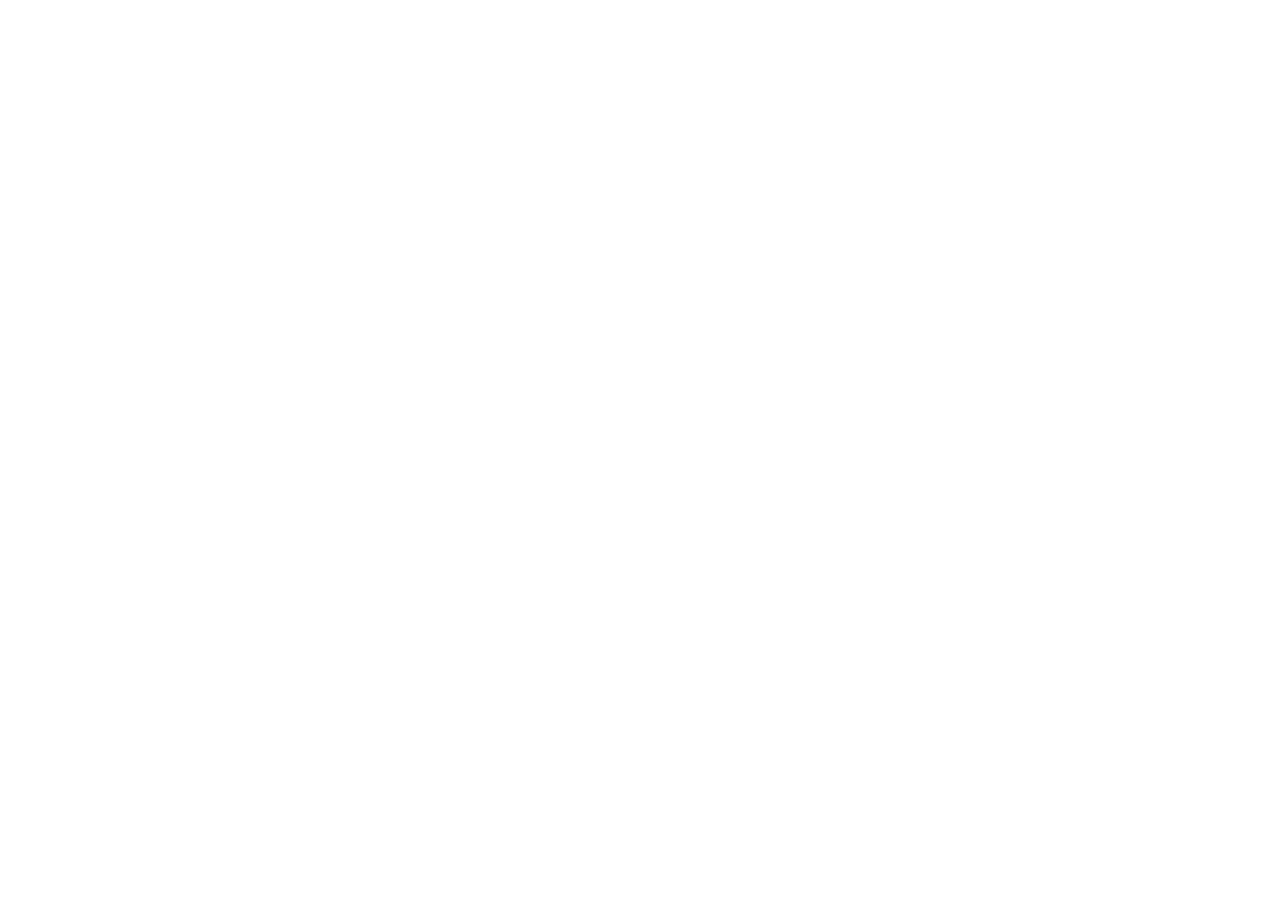
==== index.html @ 0bfe2a9e "1" ====
<!DOCTYPE html>
<html lang="en">
<head>
    <meta charset="UTF-8">
    <meta http-equiv="X-UA-Compatible" content="IE=edge">
    <meta name="viewport" content="width=device-width, initial-scale=1.0">
    <title>Document</title>
</head>
<body>
    
</body>
</html>
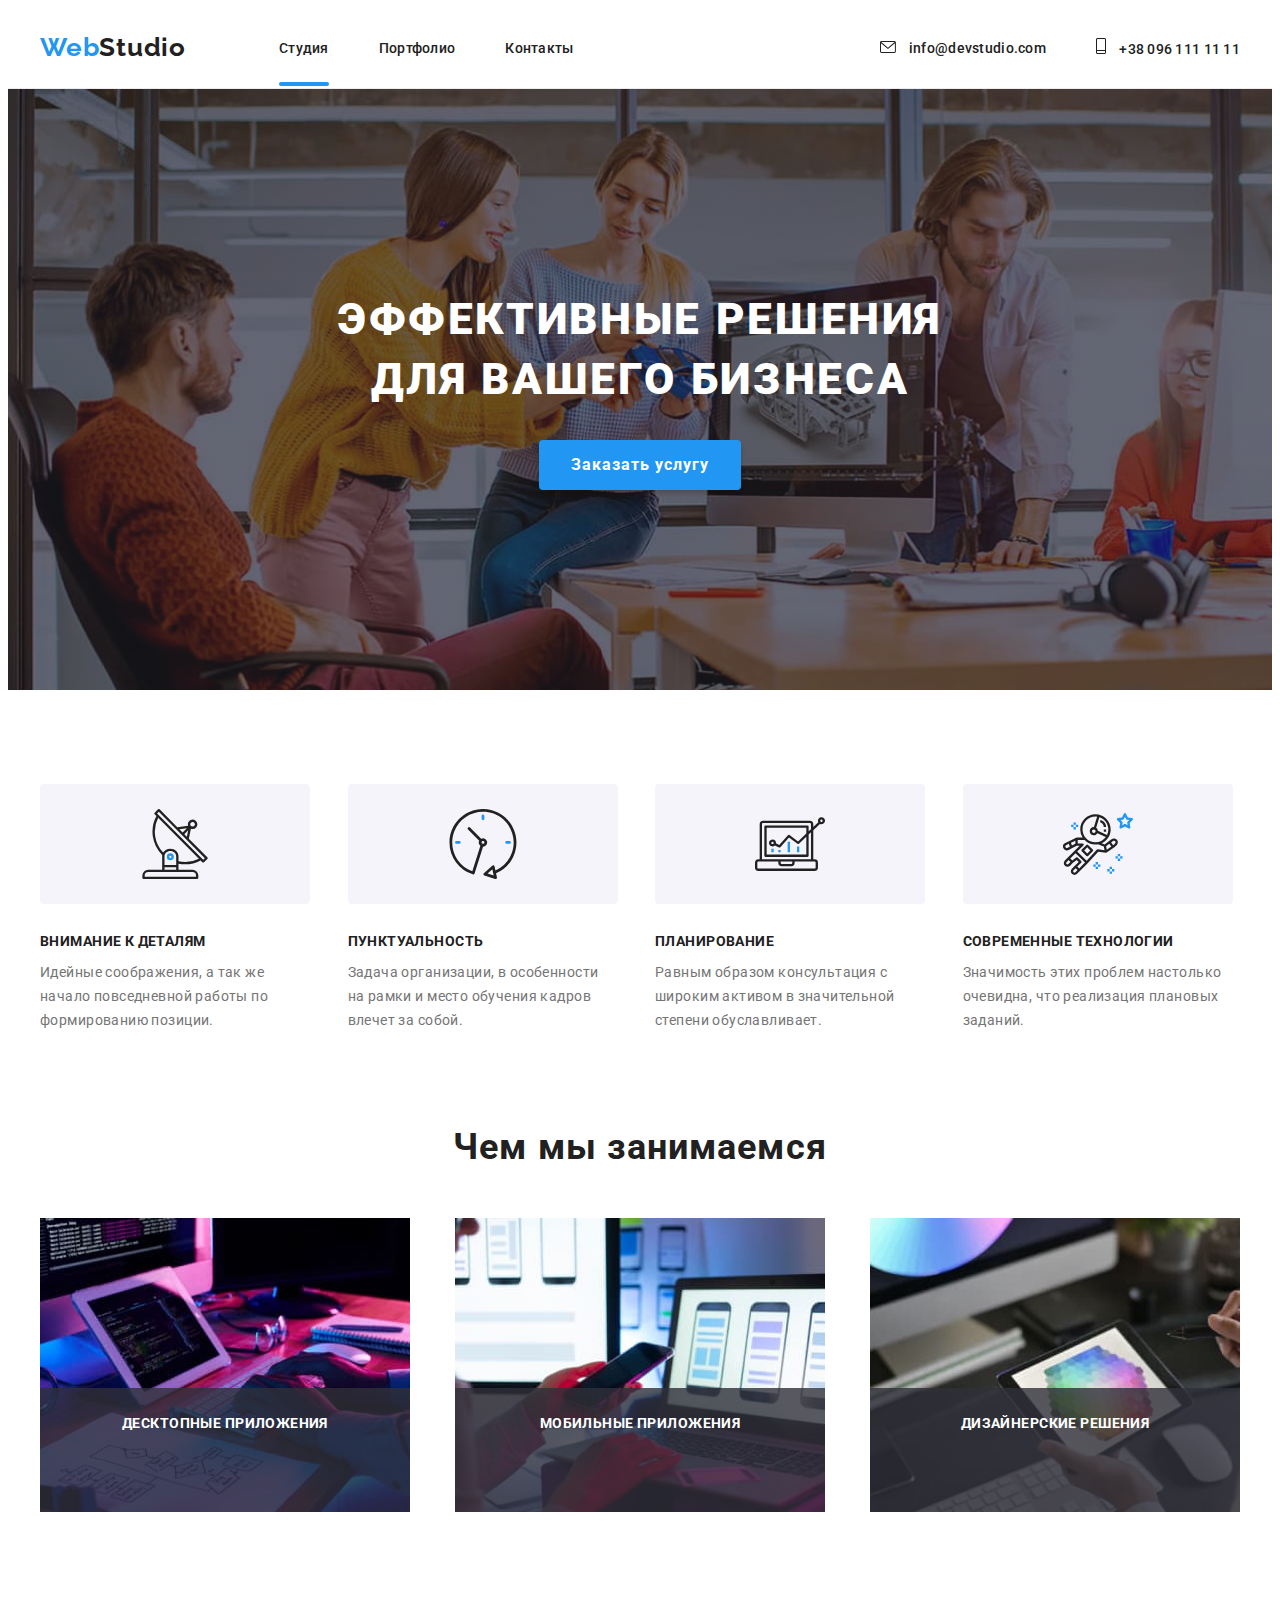
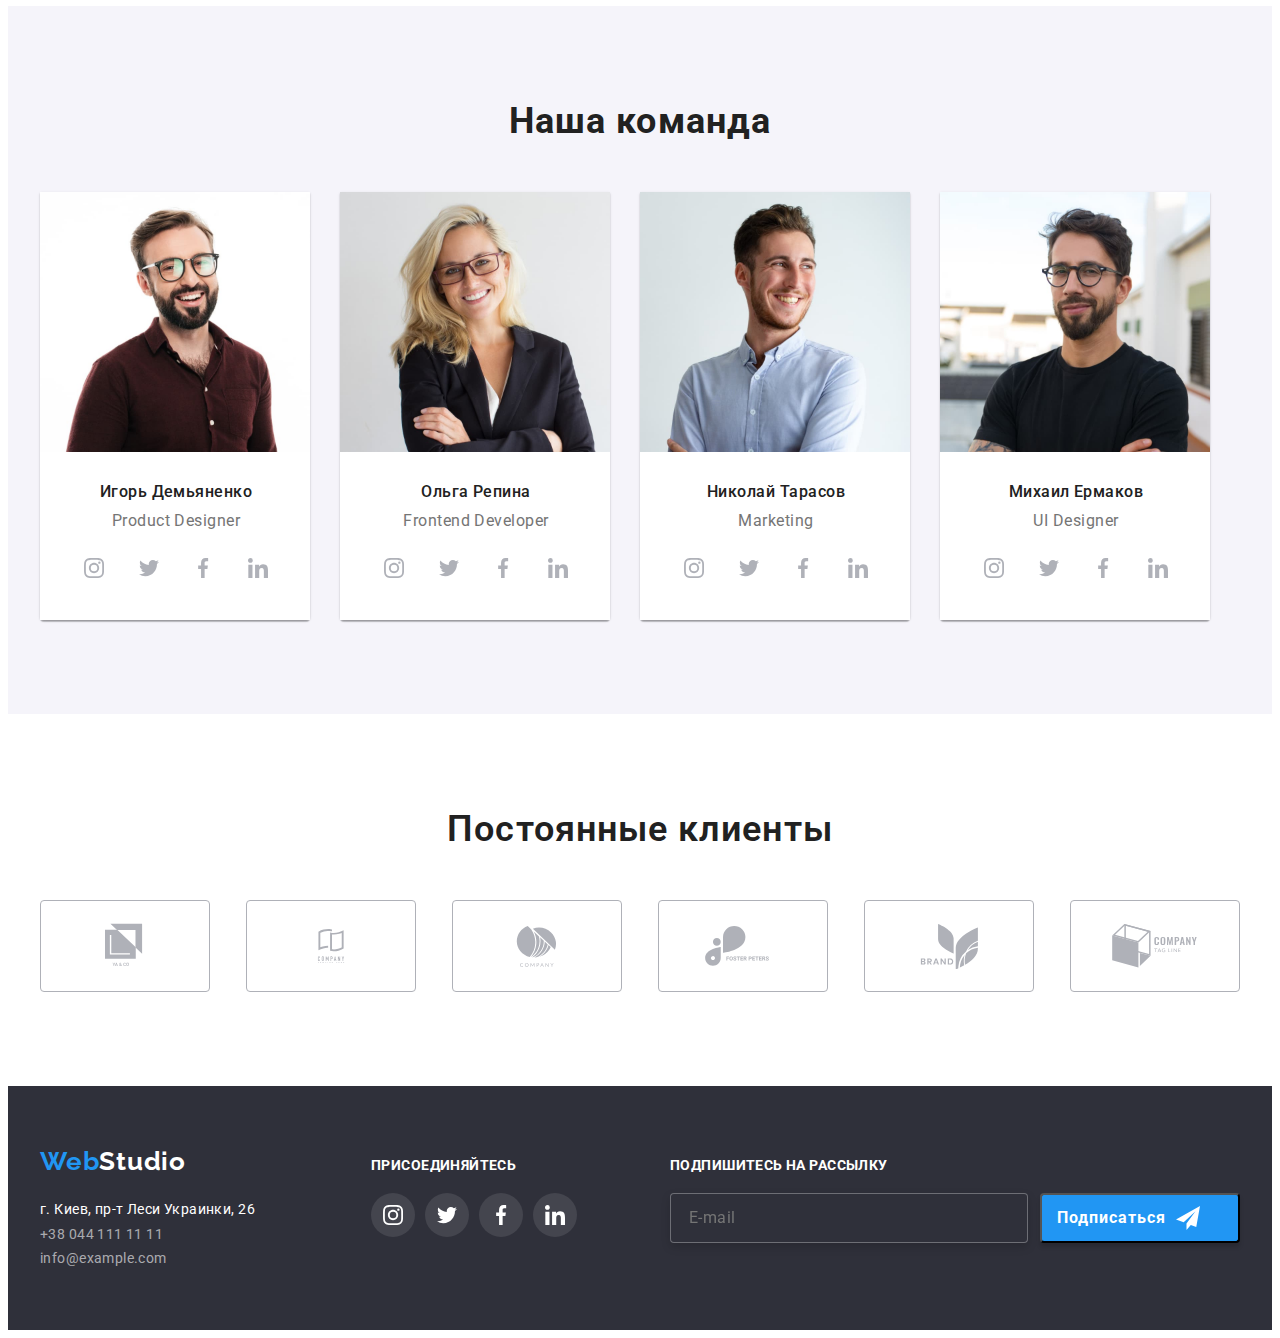
==== commit c17cc116: "2" ====
--- a/index.html
+++ b/index.html
@@ -1,12 +1,504 @@
 <!DOCTYPE html>
-<html lang="en">
+<html lang="ru">
+
 <head>
     <meta charset="UTF-8">
     <meta http-equiv="X-UA-Compatible" content="IE=edge">
     <meta name="viewport" content="width=device-width, initial-scale=1.0">
-    <title>Document</title>
+    <title>WebStudio</title>
+    <link rel="preconnect" href="https://fonts.googleapis.com">
+    <link rel="preconnect" href="https://fonts.gstatic.com" crossorigin>
+    <link href="https://fonts.googleapis.com/css2?family=Raleway:wght@700&family=Roboto:wght@400;500;700;900&display=swap"
+        rel="stylesheet">
+    <link rel="stylesheet" href="https://cdnjs.cloudflare.com/ajax/libs/modern-normalize/1.1.0/modern-normalize.min.css"
+        integrity="sha512-wpPYUAdjBVSE4KJnH1VR1HeZfpl1ub8YT/NKx4PuQ5NmX2tKuGu6U/JRp5y+Y8XG2tV+wKQpNHVUX03MfMFn9Q=="
+        crossorigin="anonymous" referrerpolicy="no-referrer" />
+        <link rel="stylesheet" href="./css/main.min.css">
+    <link rel="stylesheet" href="./css/styles.css">
 </head>
+    
 <body>
+    <!--HEADER-->
+    <header class="header">
+        <div class="container header-container">
+            <nav class="navigation">
+                <a class="logo link" href="./">
+                    <span class="web">Web</span><span class="studio">Studio</span>
+                </a>
+                <ul  class="menu__list list">
+                    <li class="menu__item">
+                        <a class="menu__link link current" href="./index.html">Студия</a>
+                    </li>
+                    <li class="menu__item">
+                        <a class="menu__link link" href="./portfolio.html">Портфолио</a>
+                    </li>
+                    <li class="menu__item">
+                        <a class="menu__link link" href="">Контакты</a>
+                    </li>
+                </ul>
+            </nav>
+                <ul class="menu__list list">
+                    <li class="menu__item">
+                        <a class="mail__link link current" href="mailto:info@devstudio.com">
+                            <svg class="header-social-list-icon">
+                                <use href="./image/for-sprite/sprite.svg#icon-envelope"></use>
+                            </svg>
+                            info@devstudio.com
+                        </a>
+                    </li>
+                    <li class="menu__item">
+                        <a class="tel__link link" href="tel:+380961111111">
+                            <svg class="header-social-list-icon icon-cell">
+                                <use href="./image/for-sprite/sprite.svg#icon-cell"></use>
+                            </svg>
+                            +38 096 111 11 11
+                        </a>
+                    </li>
+                </ul>
+        </div>
+    </header>
+    <main>
+         <!--HERO-->
+            <section class="hero container-section">
+                <h1 class="hero__title">Эффективные решения для вашего бизнеса</h1>
+                <button class="modal__btn" type="button" data-modal-open>Заказать услугу</button>
+            </section>
+
+        <!--FEATURES-->
+        <section class="features">
+            <div class="container">
+                <h2 hidden>Особенности</h2>
+                <ul class="features__list list">
+                    <li class="features__list-item">
+                <div class="vector__list list">
+                    <svg width="70" height="70" class="vector__list-item">
+                        <use href="./image/for-sprite/sprite.svg#icon-antenna"></use>
+                    </svg>
+                </div>
+            
+                        <h3 class="features__title">Внимание к деталям</h3>
+                        <p class="description">Идейные соображения, а так же
+                           начало повседневной работы
+                           по формированию позиции.</p>
+                    </li>
+                    <li class="features__list-item">
+                <div class="vector__list list">
+                    <svg width="70" height="70" class="vector-list-item">
+                        <use href="./image/for-sprite/sprite.svg#icon-clock"></use>
+                    </svg>
+                </div>
+                        <h3 class="features__title">Пунктуальность</h3>
+                        <p class="description">Задача организации, в особенности
+                           на рамки и место обучения кадров
+                           влечет за собой.</p>
+                    </li>
+                    <li class="features__list-item">
+                <div class="vector__list list">
+                    <svg width="70" height="70" class="vector__list-item">
+                        <use href="./image/for-sprite/sprite.svg#icon-diagram"></use>
+                    </svg>
+                </div>
+                        <h3 class="features__title">Планирование</h3>
+                        <p class="description">Равным образом консультация с
+                           широким активом в значительной
+                           степени обуславливает.</p>
+                    </li>
+                    <li class="features__list-item">
+                <div class="vector__list list">
+                    <svg width="70" height="70" class="vector__list-item">
+                        <use href="./image/for-sprite/sprite.svg#icon-astronaut"></use>
+                    </svg>
+                </div>
+                        <h3 class="features__title">Современные технологии</h3>
+                        <p class="description">Значимость этих проблем настолько
+                           очевидна, что реализация плановых
+                           заданий.</p>
+                    </li>
+                </ul>
+            </div>
+        </section>
+        
+        
+        <!--BOX-->
+        <section class="box">
+            <div class="container">
+                <h2 class="box-about-title">Чем мы занимаемся</h2>
+                <ul class="box__list list">
+                    <li class="box__list-item">
+                        <img src="./image/box-img_1.jpg" alt="печатает на клавиатуре" width="370" height="294">
+                        <h3 class="box-about-item">
+                            Десктопные приложения
+                        </h3>
+                    </li>
+                    <li class="box__list-item">
+                        <img src="./image/box-img_2.jpg" alt="управляет на мониторе при помощи пульта" width="370" height="294">
+                        <h3 class="box-about-item">
+                            Мобильные приложения
+                        </h3>
+                    </li>
+                    <li class="box__list-item">
+                        <img src="./image/box-img_3.jpg" alt="создает шедевры на планшете" width="370" height="294">
+                        <h3 class="box-about-item">
+                            Дизайнерские решения
+                        </h3>
+                    </li>
+                </ul>
+            </div>
+        </section>
+
+        <!--ABOUT-->
+        <section class="about">
+            <div class="container section">
+                <h2 class="box-about-title about-title">Наша команда</h2>
+                <ul class="about__list list">
+                    <li class="about__list-item">
+                        <img src="./image/foto_1.jpg" alt="фото И.Демьяненко" width="270" height="260">
+                    <div class="about-description-item-staff">
+                        <h3 class="about-description">
+                            Игорь Демьяненко
+                        </h3>
+                        <p class="about-description-item">
+                            Product Designer
+                        </p>
+                        <ul class="social__list list">
+                        <li class="social__list-item">
+                            <a href="" class="social-list-link">
+                                <svg class="social-list-icon">
+                                    <use href="./image/for-sprite/sprite.svg#icon-instagram"></use>
+                                </svg>
+                            </a>
+                        </li>
+                        <li class="social__list-item">
+                            <a href="" class="social-list-link">
+                                <svg class="social-list-icon">
+                                    <use href="./image/for-sprite/sprite.svg#icon-twitter"></use>
+                                </svg>
+                            </a>
+                        </li>
+                        <li class="social__list-item">
+                            <a href="" class="social-list-link">
+                                <svg class="social-list-icon">
+                                    <use href="./image/for-sprite/sprite.svg#icon-facebook"></use>
+                                </svg>
+                            </a>
+                        </li>
+                        <li class="social__list-item">
+                            <a href="" class="social-list-link">
+                                <svg class="social-list-icon">
+                                    <use href="./image/for-sprite/sprite.svg#icon-linkedin"></use>
+                                </svg>
+                            </a>
+                        </li>
+                        </ul>
+                    </div>
+                    </li>
+                    <li class="about__list-item">
+                        <img src="./image/foto_2.jpg" alt="фото О.Репиной" width="270" height="260">
+                    <div class="about-description-item-staff">   
+                        <h3 class="about-description">
+                            Ольга Репина
+                        </h3>
+                        <p class="about-description-item">
+                            Frontend Developer
+                        </p>
+                        <ul class="social__list list">
+                            <li class="social__list-item">
+                                <a href="" class="social-list-link">
+                                    <svg class="social-list-icon">
+                                        <use href="./image/for-sprite/sprite.svg#icon-instagram"></use>
+                                    </svg>
+                                </a>
+                            </li>
+                            <li class="social__list-item">
+                                <a href="" class="social-list-link">
+                                    <svg class="social-list-icon">
+                                        <use href="./image/for-sprite/sprite.svg#icon-twitter"></use>
+                                    </svg>
+                                </a>
+                            </li>
+                            <li class="social__list-item">
+                                <a href="" class="social-list-link">
+                                    <svg class="social-list-icon">
+                                        <use href="./image/for-sprite/sprite.svg#icon-facebook"></use>
+                                    </svg>
+                                </a>
+                            </li>
+                            <li class="social__list-item">
+                                <a href="" class="social-list-link">
+                                    <svg class="social-list-icon">
+                                        <use href="./image/for-sprite/sprite.svg#icon-linkedin"></use>
+                                    </svg>
+                                </a>
+                            </li>
+                        </ul>
+                    </div>
+                    </li>
+                    <li class="about__list-item">
+                            <img src="./image/foto_3.jpg" alt="фото Н.Тарасова" width="270" height="260">
+                    <div class="about-description-item-staff">
+                        <h3 class="about-description">
+                            Николай Тарасов
+                        </h3>
+                        <p class="about-description-item">
+                         Marketing
+                        </p>
+                        <ul class="social__list list">
+                            <li class="social__list-item">
+                                <a href="" class="social-list-link">
+                                    <svg class="social-list-icon">
+                                        <use href="./image/for-sprite/sprite.svg#icon-instagram"></use>
+                                    </svg>
+                                </a>
+                            </li>
+                            <li class="social__list-item">
+                                <a href="" class="social-list-link">
+                                    <svg class="social-list-icon">
+                                        <use href="./image/for-sprite/sprite.svg#icon-twitter"></use>
+                                    </svg>
+                                </a>
+                            </li>
+                            <li class="social__list-item">
+                                <a href="" class="social-list-link">
+                                    <svg class="social-list-icon">
+                                        <use href="./image/for-sprite/sprite.svg#icon-facebook"></use>
+                                    </svg>
+                                </a>
+                            </li>
+                            <li class="social__list-item">
+                                <a href="" class="social-list-link">
+                                    <svg class="social-list-icon">
+                                        <use href="./image/for-sprite/sprite.svg#icon-linkedin"></use>
+                                    </svg>
+                                </a>
+                            </li>
+                        </ul>
+                    </div>
+                    </li>
+                    <li class="about__list-item">
+                        <img src="./image/foto_4.jpg" alt="фото М.Ермакова" width="270" height="260">
+                    <div class="about-description-item-staff">
+                        <h3 class="about-description">
+                            Михаил Ермаков
+                        </h3>
+                        <p class="about-description-item">
+                            UI Designer
+                        </p>
+                        <ul class="social__list list">
+                            <li class="social__list-item">
+                                <a href="" class="social-list-link">
+                                    <svg class="social-list-icon">
+                                        <use href="./image/for-sprite/sprite.svg#icon-instagram"></use>
+                                    </svg>
+                                </a>
+                            </li>
+                            <li class="social__list-item">
+                                <a href="" class="social-list-link">
+                                    <svg class="social-list-icon">
+                                        <use href="./image/for-sprite/sprite.svg#icon-twitter"></use>
+                                    </svg>
+                                </a>
+                            </li>
+                            <li class="social__list-item">
+                                <a href="" class="social-list-link">
+                                    <svg class="social-list-icon">
+                                        <use href="./image/for-sprite/sprite.svg#icon-facebook"></use>
+                                    </svg>
+                                </a>
+                            </li>
+                            <li class="social__list-item">
+                                <a href="" class="social-list-link">
+                                    <svg class="social-list-icon">
+                                        <use href="./image/for-sprite/sprite.svg#icon-linkedin"></use>
+                                    </svg>
+                                </a>
+                            </li>
+                        </ul>
+                    </div>
+                    </li>
+                </ul>
+            </div>
+        </section>
+    </main>
+
+        <!--REGULAR CUSTOMERS-->
+
+        <section class="section">
+            <div class="container">
+                <h2 class="customers-title">
+                    Постоянные клиенты
+                </h2>
+                <ul class="customers list">
+                    <li class="customers__item">
+                        <a href="" class="customers-item-icon">
+                            <svg class="customers-list-icon logo-one">
+                                <use href="./image/for-sprite/sprite.svg#icon-logo-one"></use>
+                            </svg>
+                        </a>
+                    </li>
+                    <li class="customers__item">
+                        <a href="" class="customers-item-icon">
+                            <svg class="customers-list-icon logo-two">
+                                <use href="./image/for-sprite/sprite.svg#icon-logo-two"></use>
+                            </svg>
+                        </a>
+                    </li>
+                    <li class="customers__item">
+                        <a href="" class="customers-item-icon" >
+                            <svg class="customers-list-icon logo-three">
+                                <use href="./image/for-sprite/sprite.svg#icon-logo-three"></use>
+                            </svg>
+                        </a>
+                    </li>
+                    <li class="customers__item">
+                        <a href="" class="customers-item-icon">
+                            <svg class="customers-list-icon logo-four">
+                                <use href="./image/for-sprite/sprite.svg#icon-logo-four"></use>
+                            </svg>
+                        </a>
+                    </li>
+                    <li class="customers__item">
+                        <a href="" class="customers-item-icon">
+                            <svg class="customers-list-icon logo-five">
+                                <use href="./image/for-sprite/sprite.svg#icon-logo-five"></use>
+                            </svg>
+                        </a>
+                    </li>
+                    <li class="customers__item">
+                        <a href="" class="customers-item-icon">
+                            <svg class="customers-list-icon logo-six">
+                                <use href="./image/for-sprite/sprite.svg#icon-logo-six"></use>
+                            </svg>
+                        </a>
+                    </li>
+                </ul>
+            </div>
+        </section>
+
+        <!--CONTACT INFORMATION-->
+
+    <footer class="footer container-contact">
+    <div class="contact container">
     
-</body>
-</html>+        <div class="footer__adress">
+            <a class="logo-footer link" href="./">
+                <span class="web">Web</span><span class="studio-logo">Studio</span>
+            </a>
+            <ul class="footer__list list">
+                <li class="footer__contact">
+                    <a class="contact-adress-link link" href="https://goo.gl/maps/T49ANadvn7GRpvFc9" target="_blank" rel="noopener noreferrer">г. Киев, пр-т Леси Украинки, 26</a>
+                </li>
+                <li class="footer__contact">
+                    <a class="contact-link link" href="tel:+380441111111">+38 044 111 11 11</a>
+                </li>                
+                <li class="footer__contact">
+                    <a class="contact-link link" href="mailto:info@example.com">info@example.com</a>
+                </li>
+            </ul>
+        </div>
+        <div class="footer-list-adress">
+            <p class="footer-social-contact-link">
+                Присоединяйтесь
+            </p>
+                
+            <ul class="footer-social-list list">
+                <li class="footer-social-list-item">
+                    <a href="" class="footer-social-list-link">
+                        <svg class="social-list-icon">
+                            <use href="./image/for-sprite/sprite.svg#icon-instagram"></use>
+                        </svg>
+                    </a>
+                </li>
+                <li class="footer-social-list-item">
+                    <a href="" class="footer-social-list-link">
+                        <svg class="social-list-icon">
+                            <use href="./image/for-sprite/sprite.svg#icon-twitter"></use>
+                        </svg>
+                    </a>
+                </li>
+                <li class="footer-social-list-item">
+                    <a href="" class="footer-social-list-link">
+                        <svg class="social-list-icon">
+                            <use href="./image/for-sprite/sprite.svg#icon-facebook"></use>
+                        </svg>
+                    </a>
+                </li>
+                <li class="footer-social-list-item">
+                    <a href="" class="footer-social-list-link">
+                        <svg class="social-list-icon">
+                            <use href="./image/for-sprite/sprite.svg#icon-linkedin"></use>
+                        </svg>
+                    </a>
+                </li>
+            </ul>
+        </div>
+        <div class="footer-social-form">
+            <p class="footer-social-form-head">
+                Подпишитесь на рассылку
+            </p>
+        <form action="#" class="footer-form-input-wrapper">
+                <input type="email" class="footer-form-email" name="user-email" placeholder="E-mail" required>
+                <button type="submit" class="footer-form-btn">Подписаться
+                    <svg class="footer-form-icon"><use href=./image/for-sprite/sprite.svg#icon-icon-send></use>
+                    </svg>
+                </button>
+        </form>
+        </div>
+    </div>
+    </footer>
+
+    <div class="backdrop is-hidden" data-modal>         
+        <div class="modal"> 
+            <button tupe="button" class="close__btn" data-modal-close>
+                <svg class="modal-button-icon">
+                    <use href="./image/for-sprite/sprite.svg#icon-cross"></use>
+                </svg> 
+            </button> 
+                <form action="#" class="modal-form">
+                    <p class="modal-form-head">Оставьте свои данные, мы вам перезвоним</p>
+                    <label class="modal-form-field">
+                        Имя
+                    <span class="modal-form-input-wrapper">
+                        <input type="text" class="modal-form-input" name="user-name" minlength="2" 
+                            pattern="[a-zA-Zа-яёА-ЯЁ]+" title="Имя должно содержать символы кирилицы или латиницы" required>
+                            <svg class="modal-form-icon">
+                                <use href=./image/for-sprite/sprite.svg#icon-person></use>
+                            </svg>
+                    </span>
+                    </label>
+                    <label class="modal-form-field">
+                        Телефон
+                    <span class="modal-form-input-wrapper">
+                        <input type="tel" class="modal-form-input" name="user-phone" 
+                            pattern="[0-9]{3}-[0-9]{3}-[0-9]{2}-[0-9]{2}" title="096-000-00-00" required>
+                            <svg class="modal-form-icon">
+                                <use href=./image/for-sprite/sprite.svg#icon-phone></use>
+                            </svg>
+                    </span>
+                        </label>
+                    <label class="modal-form-field">
+                        Почта
+                    <span class="modal-form-input-wrapper">
+                        <input type="email" class="modal-form-input" name="user-email" required>
+                            <svg class="modal-form-icon">
+                                <use href=./image/for-sprite/sprite.svg#icon-email></use>
+                            </svg>
+                    </span>
+                        </label>
+                    <label class="modal-form-field">
+                        Комментарий
+                        <textarea name="user-message" class="modal-form-message" placeholder="Введите текст"></textarea>
+                    </label>
+                    <input type="checkbox" class="visyally-hidden modal-form-checkbox" id="accept-policy">
+                    <label for="accept-policy" class="modal-form-checkbox-label">Соглашаюсь с рассылкой и принимаю&nbsp;<a href="#" class="modal-form-label-link">Условия договора</a></label>
+                    <button type="submit" class="modal-form-btn">Отправить</button>
+                </form>
+        </div>
+    </div>
+
+    <script src="./js/modal.js"></script>
+</body>    
+</html>
+
+
+
+     
--- a/css/main.min.css
+++ b/css/main.min.css
@@ -0,0 +1,2 @@
+:root{--main-font: 'Roboto', sans-serif;--secondary-font: 'Raleway', sans-serif ;--accent-color: #2196F3;--meny-color: #212121;--tel-link-color: #757575;--title-text-color: #FFFFFF;--background-color: #2F303A;--contact-color: rgba(255, 255, 255, 0.6);--background-button: #188CE8;--background-about: #F5F4FA;--background-section: #E5E5E5}h1,h2,h3,h4,h5,h6,p{margin-top:0;margin-bottom:0}ul,ol{margin-top:0;margin-bottom:0;padding-left:0;list-style:none}img{display:block}.list{list-style:none;padding-left:0;margin:0}.link{text-decoration:none;color:inherit}.body{font-family:var(--main-font)}.section{padding-top:94px;padding-bottom:94px}.container{width:1200px;margin:0 auto;padding-left:15px;padding-right:15px}.modal__btn{font-family:var(--main-font);border:none;padding:10px 32px;font-weight:700;font-size:16px;line-height:1.88;cursor:pointer;background:var(--accent-color);text-align:center;letter-spacing:0.06em;color:var(--title-text-color);box-shadow:0px 4px 4px rgba(0,0,0,0.15);border-radius:4px;transition:color 250ms linear}.modal__btn:hover,.modal__btn:focus{background:var(--background-button)}.button{width:200px;height:50px;margin-top:430px;margin-bottom:200px;margin-left:700px;margin-right:700px}.social__list{display:flex;justify-content:space-between}.social-list-icon{width:20px;height:20px}.social-list-link{display:flex;align-items:center;justify-content:center;width:44px;height:44px;border-radius:50%;background-color:var(--title-text-color);fill:#AFB1B8;transition:background-color 500ms, fill 500ms linear}.social-list-link:hover,.social-list-link:focus{fill:var(--title-text-color);background-color:var(--accent-color)}.backdrop{position:fixed;top:0;left:0;width:100vw;height:100vh;background-color:rgba(0,0,0,0.2);transition:opacity 500ms linear, visibility 500ms linear}.is-hidden{opacity:0;visibility:hidden;pointer-events:none}.modal{position:absolute;left:50%;top:50%;width:528px;height:581px;background:var(--title-text-color);transform:translate(-50%, -50%);padding:40px}.close__btn{position:absolute;top:8px;right:8px;width:30px;height:30px;border-radius:50%;border:1px solid rgba(0,0,0,0.1);background-color:transparent;cursor:pointer;padding:0}.modal-button-icon{align-items:center;fill:#000000;width:11px;height:11px}.modal-button-icon:hover{fill:var(--accent-color)}.modal-form{display:flex;flex-direction:column}.modal-form-head{font-family:Roboto;font-size:20px;line-height:23px;font-weight:700;text-align:center;letter-spacing:0.03em;color:#212121;margin-bottom:12px}.modal-form-field{font-family:var(--main-font);font-weight:400;font-size:12px;line-height:14px;margin-bottom:10px;letter-spacing:0.01em;color:#757575}.modal-form-input-wrapper{position:relative;display:block;margin-top:4px}.modal-form-input{width:100%;height:40px;border:1px solid rgba(33,33,33,0.2);border-radius:4px;padding-left:42px;transition:border-color 250ms linear}.modal-form-input:focus{outline:none;border-color:var(--accent-color)}.modal-form-icon{position:absolute;top:50%;left:15px;transform:translateY(-50%);display:block;width:18px;height:18px;fill:#212121;transition:fill 250ms linear}.modal-form-input:focus+.modal-form-icon{fill:var(--accent-color)}.modal-form-message{font-family:var(--main-font);width:100%;height:120px;margin-top:4px;padding:12px 16px;border:1px solid rgba(33,33,33,0.2);border-radius:4px;resize:none;transition:fill 250ms linear}.modal-form-message::placeholder{text-transform:uppercase;color:rgba(117,117,117,0.5)}.modal-form-message:focus{outline:none;border-color:var(--accent-color)}.modal-form-checkbox:checked+.modal-form-checkbox-label::before{background-image:url("../image/icon-check.svg");background-color:#188CE8;background-position:center;background-origin:padding-box;background-repeat:no-repeat}.visyally-hidden{position:absolute;width:1px;height:1px;margin:-1px;padding:0;overflow:hidden;border:0;clip:rect(0 0 0 0)}.modal-form-checkbox-label{display:flex;align-items:center;font-size:14px;margin-bottom:20px}.modal-form-checkbox:focus+.modal-form-checkbox-label::before{border-color:var(--accent-color)}.modal-form-checkbox-label::before{display:block;content:"";width:16px;height:15px;border:1px solid #212121;cursor:pointer;margin-right:10px}.modal-form-btn{align-self:center;width:200px;height:50px;background:#2196F3;box-shadow:0px 4px 4px rgba(0,0,0,0.15);border-radius:4px;cursor:pointer;font-family:var(--main-font);font-weight:700;font-size:16px;line-height:30px;letter-spacing:0.06em;color:var(--title-text-color)}.modal-form-btn:focus,.modal-form-btn:hover{background:var(--accent-color);transition:fill 250ms linear}.header-container{display:flex;align-items:center}.navigation{display:flex;align-items:center}.menu__list{display:flex;margin-left:auto;margin-top:0px;margin-bottom:0px;padding-left:0px;flex-shrink:0;align-items:center}.menu__link.current::before{display:block;content:"";width:100%;height:4px;background-color:#2196F3;border-radius:2px;position:absolute;bottom:2px}.header-social-list-icon{margin-right:10px;width:16px;height:12px;background-position:center;fill:currentColor}.icon-cell{width:10px;height:16px}.logo{margin-right:93px;padding-top:24px;padding-bottom:25px;font-family:var(--secondary-font);font-weight:700;font-size:26px;line-height:1.20;letter-spacing:0.03em;color:var(--accent-color)}.menu__item:not(:last-child){margin-right:50px}.studio{color:var(--meny-color)}.menu__link,.mail__link,.tel__link{font-family:var(--main-font);font-weight:500;font-size:14px;line-height:1.15;letter-spacing:0.02em;color:var(--meny-color);padding-top:32px;padding-bottom:32px;transition:color 250ms linear;position:relative}.menu__link:hover,.menu__link:focus{color:var(--accent-color)}.mail__link:hover,.mail__link:focus{color:var(--accent-color);font-size:14px;line-height:16px}.tel__link:hover,.tel__link:focus{color:var(--accent-color)}.hero{background-color:var(--background-color);background-image:linear-gradient(rgba(47,48,58,0.4), rgba(47,48,58,0.4)),url(../image/hero-img.jpg);background-size:cover;padding-top:200px;padding-bottom:200px;text-align:center}.container-section{max-width:1600px;margin:auto}.hero__title{font-family:var(--main-font);width:696px;font-weight:900;font-size:44px;line-height:1.37;text-align:center;letter-spacing:0.06em;text-transform:uppercase;color:var(--title-text-color);margin:0 auto;margin-bottom:30px}.features{padding-top:94px;padding-bottom:94px}.vector__list{display:flex;justify-content:space-between;align-items:center;justify-content:center;width:270px;height:120px;border-radius:4px;background-color:var(--background-about);margin-bottom:30px}.features__list{display:flex;margin-top:-30px;margin-left:-30px}.features__list-item{width:270px;flex-basis:calc((100% - 4 * 30px) / 4);margin-top:30px;margin-left:30px}.features__title{font-family:var(--main-font);font-size:14px;line-height:1.15;letter-spacing:0.03em;color:var(--meny-color);line-height:1.14;letter-spacing:0.03em;text-transform:uppercase;margin-bottom:10px}.description{width:270px}.description,.contact-adress-link,.contact-link{font-family:var(--main-font);font-weight:400;font-size:14px;line-height:1.72;letter-spacing:0.03em;color:var(--tel-link-color)}.box{background:var(--title-text-color);padding-bottom:94px}.box-about-title{font-family:var(--main-font);font-weight:700;font-size:36px;line-height:1.17;text-align:center;letter-spacing:0.03em;color:var(--meny-color);margin-bottom:50px}.box__list{display:flex;justify-content:space-between}.box__list-item{position:relative;width:370px}.box-about-item{position:absolute;bottom:0;left:0;width:100%;height:70px;padding-top:27px;padding-bottom:27px;font-family:var(--main-font);font-style:normal;font-weight:700;font-size:14px;line-height:16px;text-align:center;letter-spacing:0.03em;text-transform:uppercase;color:var(--title-text-color);background-color:rgba(47,48,58,0.8)}.about{background:var(--background-about)}.box-about-title{text-align:center}.about__list{display:flex;margin-top:-30px;margin-left:-30px}.about__list-item{margin-top:30px;margin-left:30px;width:270px;box-shadow:0px 1px 3px rgba(0,0,0,0.12),0px 1px 1px rgba(0,0,0,0.14),0px 2px 1px rgba(0,0,0,0.2);border-radius:0px 0px 4px 4px}.about-description{margin-bottom:10px}.about-description,.about-description-item{font-family:var(--main-font);text-align:center;font-weight:500;font-size:16px;line-height:1.19;letter-spacing:0.03em;color:var(--meny-color)}.about-description-item{font-weight:400;color:var(--tel-link-color);margin-bottom:16px}.about-description-item-staff{background:var(--title-text-color);padding-top:30px;padding-bottom:30px;padding-left:32px;padding-right:30px}.footer{padding-top:60px;padding-bottom:60px}.contact{display:flex;align-items:baseline}.footer__adress{flex-grow:1}.container-contact{background:var(--background-color);padding-top:60px}.logo-footer{font-family:var(--secondary-font);font-weight:700;font-size:26px;line-height:1.20;letter-spacing:0.03em;color:var(--accent-color)}.studio-logo{color:var(--title-text-color)}.footer__list{margin-top:20px}.contact-adress-link{font-family:var(--main-font);color:var(--title-text-color)}.contact-link{font-family:var(--main-font);color:var(--contact-color)}.footer-contact{margin-top:9px}.footer-list-adress{display:block;box-sizing:inherit;margin-left:70px}.footer-social-list{display:inline-flex}.footer-social-list-item:not(:last-child){margin-right:10px}.footer-social-contact-link{font-family:var(--main-font);margin-bottom:20px;font-weight:700;font-size:14px;line-height:16px;letter-spacing:0.03em;text-transform:uppercase;color:var(--title-text-color)}.footer-social-list-link{display:flex;align-items:center;justify-content:center;width:44px;height:44px;border-radius:50%;background-color:rgba(255,255,255,0.1);fill:var(--title-text-color);transition:background-color 500ms, fill 500ms linear}.footer-social-list-link:hover,.footer-social-list-link:focus{fill:var(--title-text-color);background-color:var(--accent-color)}.footer-social-form{margin-left:93px}.footer-social-form{font-family:var(--main-font);font-weight:700;font-size:14px;line-height:16px;letter-spacing:0.03em;text-transform:uppercase;color:var(--title-text-color)}.footer-social-form-head{margin-bottom:20px}.footer-form-input-wrapper{display:flex;align-items:center}.footer-form-email{display:inline-block;width:358px;height:50px;border:1px solid rgba(255,255,255,0.3);box-sizing:border-box;filter:drop-shadow(0px 4px 4px rgba(0,0,0,0.15));border-radius:4px;background:#2F303A;resize:none}.footer-form-email:focus,.footer-form-email:hover{fill:var(--accent-color)}.footer-form-email::placeholder{width:47px;height:20px;padding-left:16px;padding-top:15px;padding-bottom:15px;font-family:var(--main-font);font-weight:normal;font-size:16px;line-height:20px;display:flex;align-items:center;letter-spacing:0.03em;fill:rgba(255,255,255,0.6)}.footer-form-btn{align-items:center;display:flex;padding:6px 15px;width:200px;height:50px;background:#2196F3;box-shadow:0px 4px 4px rgba(0,0,0,0.15);border-radius:4px;cursor:pointer;font-family:var(--main-font);font-weight:700;font-size:16px;line-height:30px;letter-spacing:0.06em;color:var(--title-text-color);margin-left:12px}.footer-form-btn:focus,.footer-form-btn:hover{background:var(--accent-color);transition:fill 250ms linear}.footer-form-icon{width:24px;height:24px;fill:#FFFFFF;margin-left:10px}.customers-title{font-family:var(--main-font);font-weight:600;font-size:36px;line-height:42px;margin-bottom:50px;text-align:center;letter-spacing:0.03em;color:#212121}.customers{display:flex;justify-content:space-between}.customers__item{width:170px;height:92px}.logo-one{width:41px;height:46.7px}.logo-two{width:38.47px;height:34.05px}.logo-three{width:43.46px;height:41.18px}.logo-four{width:84.44px;height:40.62px}.logo-five{width:62.54px;height:45.43px}.logo-six{width:93.49px;height:43.93px}.customers-item-icon{display:flex;justify-content:center;align-items:center;box-sizing:border-box;border-radius:4px;fill:#AFB1B8;border:1px solid #AFB1B8;height:100%;transition:background-color 500ms, fill 500ms linear}.customers-item-icon:hover,.customers-item-icon:focus{border-color:var(--accent-color);fill:var(--accent-color)}
+/*# sourceMappingURL=main.min.css.map */--- a/css/styles.css
+++ b/css/styles.css
@@ -0,0 +1,353 @@
+
+
+
+
+
+
+
+
+
+
+/* ========= HEADER ========== */
+
+
+
+
+/* ========= END HEADER ========== */
+
+/* ========= HERO ========== */
+
+
+
+
+
+/* ========= END HERO ========== */
+
+/* ========= FEATURES ========== */
+
+
+
+/* ========= END FEATURES ========== */
+
+/* ========= BOX ========== */
+
+
+
+/* ========= END BOX ========== */
+
+/* ========= ABOUT ========== */
+
+
+
+/* ========= END ABOUT ========== */
+
+
+
+
+/* ========= REGULAR CUSTOMERS ========== */
+
+
+
+/* ========= END REGULAR CUSTOMERS ========== */
+
+
+/* ========= CONTACT INFORMATION ========== */
+
+
+
+
+
+
+
+
+
+
+/* ========= END CONTACT INFORMATION ========== */
+
+
+/* ========= PORTFOLIO-NAVIGATION ========== */
+
+
+/* ========= HEADER ========== */
+
+.header {
+border-bottom: 1px solid #ececec;
+}
+
+.logo {
+margin-right: 93px;
+font-family: var(--secondary-font);
+font-weight: 700;
+font-size: 26px;
+line-height: 1.20;
+letter-spacing: 0.03em;
+color: var(--accent-color);
+}
+
+.menu-item:not(:last-child) {
+margin-right: 50px;
+}
+
+.studio {
+    color: var(--meny-color);
+}
+
+.menu-link,
+.mail-link,
+.tel-link {
+font-weight: 500;
+font-size: 14px;
+line-height: 1.15;
+letter-spacing: 0.02em;
+}
+
+.menu-link {
+color: var(--meny-color);
+position: relative;
+}
+
+.mail-link,
+.tel-link {
+ color: var(--tel-link-color);   
+}
+
+.menu-link:hover,
+.menu-link:focus {
+color: var(--accent-color);
+}
+
+.menu-link.current {
+color: var(--accent-color);
+}
+
+.mail-link {
+color: var(--tel-link-color);
+margin-left: auto;
+margin-right: 30px;
+}
+
+.mail-link:hover,
+.mail-link:focus {
+color: var(--accent-color); 
+}
+
+.tel-link:hover,
+.tel-link:focus {
+color: var(--accent-color);
+}
+
+
+/* ========= END HEADER ========== */
+
+/* ========= FILTERS ========== */
+
+
+.filters {
+padding-top: 94px;
+padding-bottom: 94px;
+}
+
+
+.section-filters {
+display: flex;
+justify-content: center;
+margin-bottom: 50px;
+}
+
+.filters-list-item {
+background: var(--title-text-color);
+border: 1px solid #EEEEEE;
+box-sizing: border-box;
+}
+
+.filters-title {
+font-family: var(--main-font);
+height: 38px;
+padding-left: 22px;
+padding-top: 6px;
+padding-right: 22px;
+padding-bottom: 6px;
+font-weight: 500;
+font-size: 16px;
+line-height: 1.63;
+letter-spacing: 0.03em;
+cursor: pointer;
+color: var(--meny-color);
+border: none;
+border-radius: 4px;
+transition: background-color 500ms, fill 500ms linear;
+}
+
+
+
+.modal-btn-portfolio {
+padding-left: 22px;
+padding-top: 6px;
+padding-right: 22px;
+padding-bottom: 6px;
+font-weight: 500;
+font-size: 16px;
+line-height: 1.63;
+cursor: pointer;
+background: var(--accent-color);
+display: flex;
+align-items: center;
+text-align: center;
+letter-spacing: 0.03em;
+color: var(--title-text-color);
+}
+
+
+ .rectangle {
+position: absolute;
+background: var(--accent-color);
+color: var(--title-text-color);
+}
+
+.filters-title:hover,
+.filters-title:focus {
+    color: var(--title-text-color);
+    background-color: var(--accent-color);
+    box-shadow: 0px 1px 1px rgba(0, 0, 0, 0.12), 0px 4px 4px rgba(0, 0, 0, 0.06), 1px 4px 6px rgba(0, 0, 0, 0.16);
+}
+
+/* ========= END FILTERS ========== */
+
+/* ========= PROJECT ========== */
+
+.project-list-link-wrapper {
+display: block;
+}
+    
+.project-list-link-wrapper:hover,
+.project-list-link-wrapper:focus {
+box-shadow: 0px 1px 1px rgba(0, 0, 0, 0.12), 0px 4px 4px rgba(0, 0, 0, 0.06), 1px 4px 6px rgba(0, 0, 0, 0.16);
+}
+
+.project-description {
+font-family: var(--main-font);
+font-weight: 700;
+font-size: 18px;
+line-height: 2;
+letter-spacing: 0.06em;
+color: var(--meny-color);
+}
+
+.project-description-item {
+font-family: var(--main-font);
+margin-top: 4px;
+font-weight: 400;
+font-size: 16px;
+line-height: 1.88;
+letter-spacing: 0.03em;
+color: var(--tel-link-color);
+}
+
+.project-description-item-project {
+background: var(--title-text-color);
+padding-left: 24px;
+padding-bottom: 20px;
+box-sizing: border-box;
+border: 1px solid #EEEEEE;
+border-top: 0;
+padding: 20px;
+padding-right: 24px;
+}
+
+.project-list {
+padding: 0;
+/* margin-left: 215px; */
+display: flex;
+flex-wrap: wrap;
+margin-top: -30px;
+margin-left: -30px;
+}
+
+.project-list-item {
+flex-basis: calc((100% - 3 * 30px) / 3);
+margin-top: 30px;
+margin-left: 30px;
+}
+
+.filters-list-item:not(:last-child) {
+margin-right: 8px;
+}
+
+.project-list-link-wrapper {
+display: block;
+}
+
+.project-list-img-wrapper {
+position: relative;
+overflow: hidden;
+}
+
+.overlay {
+font-family: var(--main-font);
+font-weight: 400;
+font-size: 18px;
+line-height: 28px;
+letter-spacing: 0.03em;
+position: absolute;
+background-color: rgba(33, 150, 243, 0.9);
+color: var(--title-text-color);
+overflow: auto;
+padding-left: 24px;
+padding-right: 24px;
+padding-top: 63px;
+top: 0;
+left: 0;
+width: 100%;
+height: 100%;
+
+transform: translateY(100%);
+transition: transform 500ms linear;
+}
+
+.project-list-link-wrapper:hover .overlay,
+.project-list-link-wrapper:focus .overlay {
+transform: translateY(0%);
+}
+
+/* ========= END PROJECT ========== */
+
+/* ========= CONTACT INFORMATION PORTFOLIO ========== */
+
+
+.container-portfolio {
+background: var(--background-color);
+}
+
+.studio-logo {
+color: var(--title-text-color);
+}
+
+.contact-adress-link {
+color: var(--title-text-color);
+}
+
+.contact-link {
+color: var(--contact-color);
+}
+
+/* ========= END CONTACT INFORMATION PORTFOLIO ========== */
+
+/* ========= END PORTFOLIO-NAVIGATION ========== */
+
+
+
+
+
+
+
+
+
+
+
+
+
+
+
+
+
+
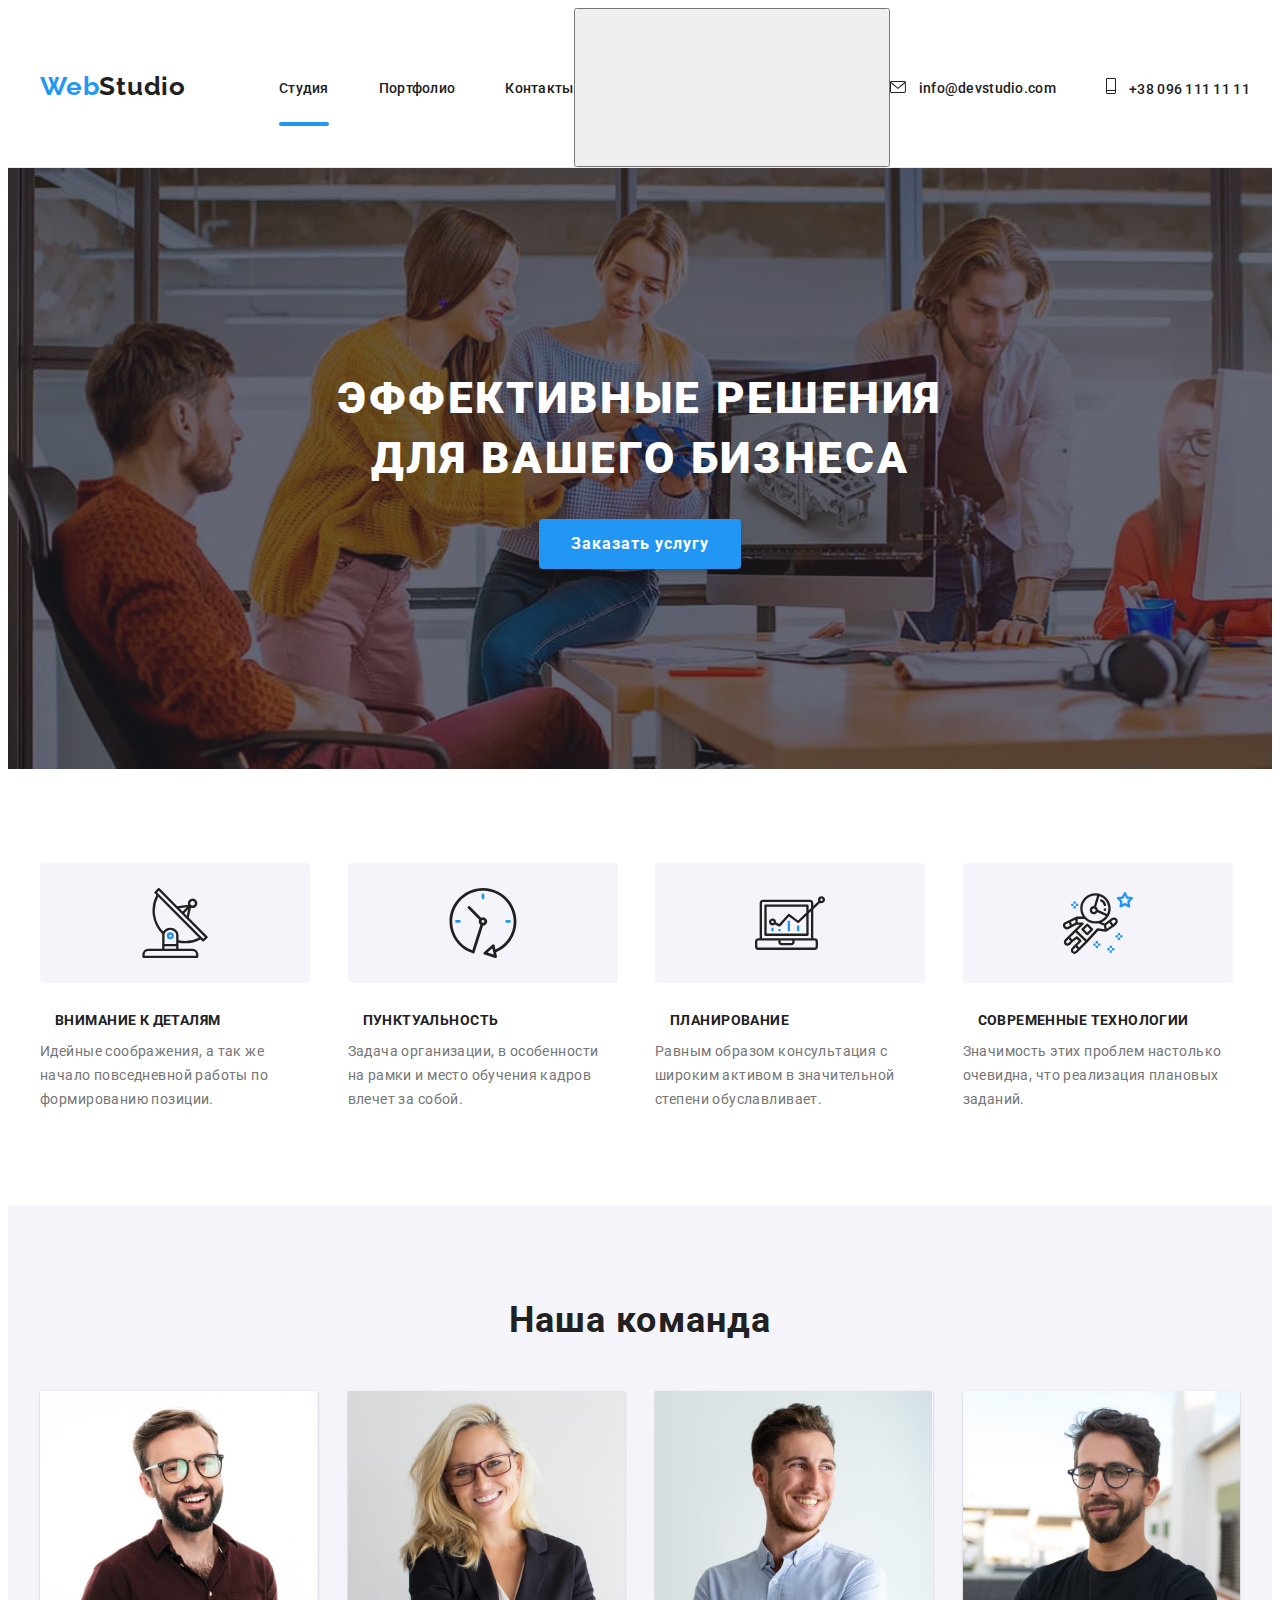
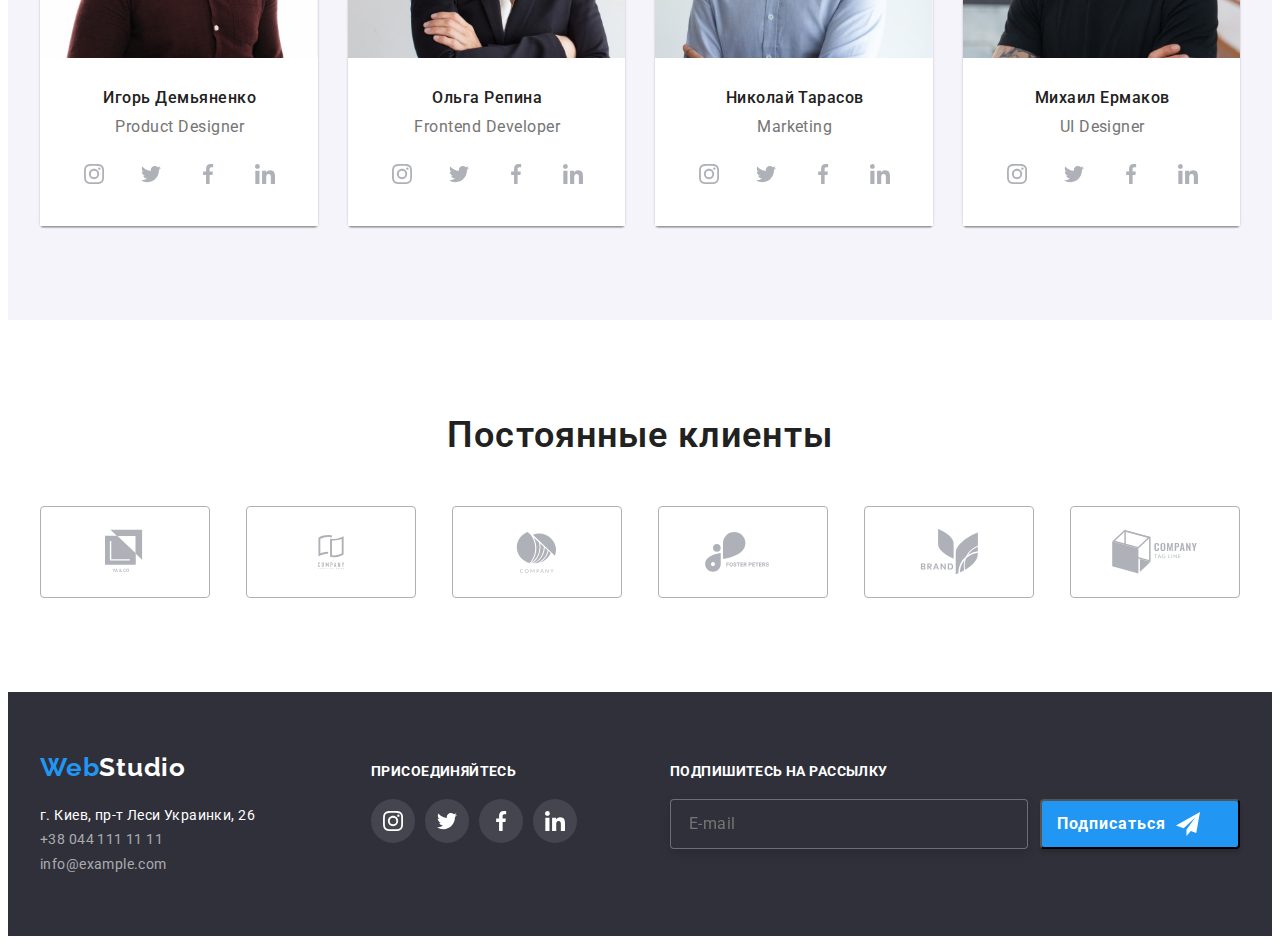
==== commit 147b01b9: "dz" ====
--- a/index.html
+++ b/index.html
@@ -37,6 +37,11 @@
                     </li>
                 </ul>
             </nav>
+            <button class="burger-btn">
+                <svg class="burger-btn_icon">
+                    <use href=""></use>
+                </svg>
+            </button>
                 <ul class="menu__list list">
                     <li class="menu__item">
                         <a class="mail__link link current" href="mailto:info@devstudio.com">
@@ -152,8 +157,26 @@
                 <h2 class="box-about-title about-title">Наша команда</h2>
                 <ul class="about__list list">
                     <li class="about__list-item">
-                        <img src="./image/foto_1.jpg" alt="фото И.Демьяненко" width="270" height="260">
+                        <picture>
+                            <source media="min-width: 1200px" 
+                                srcset="./image/foto_1.vebp 1x, ./image/foto_1@2x.vebp 2x"
+                                type="image/vebp">
+                            <source media="min-width: 1200px" 
+                                srcset="./image/foto_1.jpg 1x, ./image/foto_1@2x.jpg 2x">
+                            <source media="min-width: 768px" 
+                                srcset="./image/img-planshet/foto_1p@1x.vebp 1x, ./image/img-planshet/foto_1p@2x.vebp 2x"
+                                type="image/vebp">
+                            <source media="min-width: 768px" 
+                                srcset="./image/img-planshet/foto_1p@1x.jpg 1x, ./image/img-planshet/foto_1p@2x.jpg 2x">
+                            <source media="min-width: 480px" 
+                                srcset="./image/img-planshet/foto_1m@1x.vebp 1x, ./image/img-planshet/foto_1m@2x.vebp 2x"
+                                type="image/vebp">
+                            <source media="min-width: 480px" 
+                                srcset="./image/img-planshet/foto_1m@1x.jpg 1x, ./image/img-planshet/foto_1m@2x.jpg 2x">
+                        <img src="./image/foto_1.jpg" alt="фото И.Демьяненко">
+                        </picture>
                     <div class="about-description-item-staff">
+                        
                         <h3 class="about-description">
                             Игорь Демьяненко
                         </h3>
@@ -193,7 +216,24 @@
                     </div>
                     </li>
                     <li class="about__list-item">
-                        <img src="./image/foto_2.jpg" alt="фото О.Репиной" width="270" height="260">
+                        <picture>
+                            <source media="min-width: 1200px" 
+                                srcset="./image/foto_2.vebp 1x, ./image/foto_2@2x.vebp 2x"
+                                type="image/vebp">
+                            <source media="min-width: 1200px" 
+                                srcset="./image/foto_2.jpg 1x, ./image/foto_2@2x.jpg 2x">
+                            <source media="min-width: 768px" 
+                                srcset="./image/img-planshet/foto_2p@1x.vebp 1x, ./image/img-planshet/foto_2p@2x.vebp 2x"
+                                type="image/vebp">
+                            <source media="min-width: 768px" 
+                                srcset="./image/img-planshet/foto_2p@1x.jpg 1x, ./image/img-planshet/foto_2p@2x.jpg 2x">  
+                            <source media="min-width: 480px" 
+                                srcset="./image/img-planshet/foto_2m@1x.vebp 1x, ./image/img-planshet/foto_2m@2x.vebp 2x"
+                                type="image/vebp">
+                            <source media="min-width: 480px" 
+                                srcset="./image/img-planshet/foto_2m@1x.jpg 1x, ./image/img-planshet/foto_2m@2x.jpg 2x">
+                        <img src="./image/foto_2.jpg" alt="фото О.Репиной">
+                        </picture>
                     <div class="about-description-item-staff">   
                         <h3 class="about-description">
                             Ольга Репина
@@ -234,7 +274,24 @@
                     </div>
                     </li>
                     <li class="about__list-item">
-                            <img src="./image/foto_3.jpg" alt="фото Н.Тарасова" width="270" height="260">
+                        <picture>
+                            <source media="min-width: 1200px" 
+                                srcset="./image/foto_3.vebp 1x, ./image/foto_3@2x.vebp 2x">
+                            <source media="min-width: 1200px" 
+                                srcset="./image/foto_3.jpg 1x, ./image/foto_3@2x.jpg 2x"
+                                type="image/vebp">
+                            <source media="min-width: 768px" 
+                                srcset="./image/img-planshet/foto_3p@1x.vebp 1x, ./image/img-planshet/foto_3p@2x.vebp 2x"
+                                type="image/vebp">
+                            <source media="min-width: 768px" 
+                                srcset="./image/img-planshet/foto_3p@1x.jpg 1x, ./image/img-planshet/foto_3p@2x.jpg 2x"> 
+                            <source media="min-width: 480px" 
+                                srcset="./image/img-planshet/foto_3m@1x.vebp 1x, ./image/img-planshet/foto_3m@2x.vebp 2x"
+                                type="image/vebp">
+                            <source media="min-width: 480px" 
+                                srcset="./image/img-planshet/foto_3m@1x.jpg 1x, ./image/img-planshet/foto_3m@2x.jpg 2x">
+                            <img src="./image/foto_3.jpg" alt="фото Н.Тарасова">
+                        </picture>
                     <div class="about-description-item-staff">
                         <h3 class="about-description">
                             Николай Тарасов
@@ -275,7 +332,24 @@
                     </div>
                     </li>
                     <li class="about__list-item">
-                        <img src="./image/foto_4.jpg" alt="фото М.Ермакова" width="270" height="260">
+                        <picture>
+                            <source media="min-width: 1200px" 
+                                srcset="./image/foto_4.vebp 1x, ./image/foto_4@2x.vebp 2x"
+                                type="image/vebp">
+                            <source media="min-width: 1200px" 
+                                srcset="./image/foto_4.jpg 1x, ./image/foto_4@2x.jpg 2x">
+                            <source media="min-width: 768px" 
+                                srcset="./image/img-planshet/foto_4p@1x.vebp 1x, ./image/img-planshet/foto_4p@2x.vebp 2x"
+                                type="image/vebp">
+                            <source media="min-width: 768px" 
+                                srcset="./image/img-planshet/foto_4p@1x.jpg 1x, ./image/img-planshet/foto_4p@2x.jpg 2x"> 
+                            <source media="min-width: 480px" 
+                                srcset="./image/img-planshet/foto_4m@1x.vebp 1x, ./image/img-planshet/foto_4m@2x.vebp 2x"
+                                type="image/vebp">
+                            <source media="min-width: 480px" 
+                                srcset="./image/img-planshet/foto_4m@1x.jpg 1x, ./image/img-planshet/foto_4m@2x.jpg 2x">
+                        <img src="./image/foto_4.jpg" alt="фото М.Ермакова">
+                        </picture>
                     <div class="about-description-item-staff">
                         <h3 class="about-description">
                             Михаил Ермаков
--- a/css/main.min.css
+++ b/css/main.min.css
@@ -1,2 +1,2 @@
-:root{--main-font: 'Roboto', sans-serif;--secondary-font: 'Raleway', sans-serif ;--accent-color: #2196F3;--meny-color: #212121;--tel-link-color: #757575;--title-text-color: #FFFFFF;--background-color: #2F303A;--contact-color: rgba(255, 255, 255, 0.6);--background-button: #188CE8;--background-about: #F5F4FA;--background-section: #E5E5E5}h1,h2,h3,h4,h5,h6,p{margin-top:0;margin-bottom:0}ul,ol{margin-top:0;margin-bottom:0;padding-left:0;list-style:none}img{display:block}.list{list-style:none;padding-left:0;margin:0}.link{text-decoration:none;color:inherit}.body{font-family:var(--main-font)}.section{padding-top:94px;padding-bottom:94px}.container{width:1200px;margin:0 auto;padding-left:15px;padding-right:15px}.modal__btn{font-family:var(--main-font);border:none;padding:10px 32px;font-weight:700;font-size:16px;line-height:1.88;cursor:pointer;background:var(--accent-color);text-align:center;letter-spacing:0.06em;color:var(--title-text-color);box-shadow:0px 4px 4px rgba(0,0,0,0.15);border-radius:4px;transition:color 250ms linear}.modal__btn:hover,.modal__btn:focus{background:var(--background-button)}.button{width:200px;height:50px;margin-top:430px;margin-bottom:200px;margin-left:700px;margin-right:700px}.social__list{display:flex;justify-content:space-between}.social-list-icon{width:20px;height:20px}.social-list-link{display:flex;align-items:center;justify-content:center;width:44px;height:44px;border-radius:50%;background-color:var(--title-text-color);fill:#AFB1B8;transition:background-color 500ms, fill 500ms linear}.social-list-link:hover,.social-list-link:focus{fill:var(--title-text-color);background-color:var(--accent-color)}.backdrop{position:fixed;top:0;left:0;width:100vw;height:100vh;background-color:rgba(0,0,0,0.2);transition:opacity 500ms linear, visibility 500ms linear}.is-hidden{opacity:0;visibility:hidden;pointer-events:none}.modal{position:absolute;left:50%;top:50%;width:528px;height:581px;background:var(--title-text-color);transform:translate(-50%, -50%);padding:40px}.close__btn{position:absolute;top:8px;right:8px;width:30px;height:30px;border-radius:50%;border:1px solid rgba(0,0,0,0.1);background-color:transparent;cursor:pointer;padding:0}.modal-button-icon{align-items:center;fill:#000000;width:11px;height:11px}.modal-button-icon:hover{fill:var(--accent-color)}.modal-form{display:flex;flex-direction:column}.modal-form-head{font-family:Roboto;font-size:20px;line-height:23px;font-weight:700;text-align:center;letter-spacing:0.03em;color:#212121;margin-bottom:12px}.modal-form-field{font-family:var(--main-font);font-weight:400;font-size:12px;line-height:14px;margin-bottom:10px;letter-spacing:0.01em;color:#757575}.modal-form-input-wrapper{position:relative;display:block;margin-top:4px}.modal-form-input{width:100%;height:40px;border:1px solid rgba(33,33,33,0.2);border-radius:4px;padding-left:42px;transition:border-color 250ms linear}.modal-form-input:focus{outline:none;border-color:var(--accent-color)}.modal-form-icon{position:absolute;top:50%;left:15px;transform:translateY(-50%);display:block;width:18px;height:18px;fill:#212121;transition:fill 250ms linear}.modal-form-input:focus+.modal-form-icon{fill:var(--accent-color)}.modal-form-message{font-family:var(--main-font);width:100%;height:120px;margin-top:4px;padding:12px 16px;border:1px solid rgba(33,33,33,0.2);border-radius:4px;resize:none;transition:fill 250ms linear}.modal-form-message::placeholder{text-transform:uppercase;color:rgba(117,117,117,0.5)}.modal-form-message:focus{outline:none;border-color:var(--accent-color)}.modal-form-checkbox:checked+.modal-form-checkbox-label::before{background-image:url("../image/icon-check.svg");background-color:#188CE8;background-position:center;background-origin:padding-box;background-repeat:no-repeat}.visyally-hidden{position:absolute;width:1px;height:1px;margin:-1px;padding:0;overflow:hidden;border:0;clip:rect(0 0 0 0)}.modal-form-checkbox-label{display:flex;align-items:center;font-size:14px;margin-bottom:20px}.modal-form-checkbox:focus+.modal-form-checkbox-label::before{border-color:var(--accent-color)}.modal-form-checkbox-label::before{display:block;content:"";width:16px;height:15px;border:1px solid #212121;cursor:pointer;margin-right:10px}.modal-form-btn{align-self:center;width:200px;height:50px;background:#2196F3;box-shadow:0px 4px 4px rgba(0,0,0,0.15);border-radius:4px;cursor:pointer;font-family:var(--main-font);font-weight:700;font-size:16px;line-height:30px;letter-spacing:0.06em;color:var(--title-text-color)}.modal-form-btn:focus,.modal-form-btn:hover{background:var(--accent-color);transition:fill 250ms linear}.header-container{display:flex;align-items:center}.navigation{display:flex;align-items:center}.menu__list{display:flex;margin-left:auto;margin-top:0px;margin-bottom:0px;padding-left:0px;flex-shrink:0;align-items:center}.menu__link.current::before{display:block;content:"";width:100%;height:4px;background-color:#2196F3;border-radius:2px;position:absolute;bottom:2px}.header-social-list-icon{margin-right:10px;width:16px;height:12px;background-position:center;fill:currentColor}.icon-cell{width:10px;height:16px}.logo{margin-right:93px;padding-top:24px;padding-bottom:25px;font-family:var(--secondary-font);font-weight:700;font-size:26px;line-height:1.20;letter-spacing:0.03em;color:var(--accent-color)}.menu__item:not(:last-child){margin-right:50px}.studio{color:var(--meny-color)}.menu__link,.mail__link,.tel__link{font-family:var(--main-font);font-weight:500;font-size:14px;line-height:1.15;letter-spacing:0.02em;color:var(--meny-color);padding-top:32px;padding-bottom:32px;transition:color 250ms linear;position:relative}.menu__link:hover,.menu__link:focus{color:var(--accent-color)}.mail__link:hover,.mail__link:focus{color:var(--accent-color);font-size:14px;line-height:16px}.tel__link:hover,.tel__link:focus{color:var(--accent-color)}.hero{background-color:var(--background-color);background-image:linear-gradient(rgba(47,48,58,0.4), rgba(47,48,58,0.4)),url(../image/hero-img.jpg);background-size:cover;padding-top:200px;padding-bottom:200px;text-align:center}.container-section{max-width:1600px;margin:auto}.hero__title{font-family:var(--main-font);width:696px;font-weight:900;font-size:44px;line-height:1.37;text-align:center;letter-spacing:0.06em;text-transform:uppercase;color:var(--title-text-color);margin:0 auto;margin-bottom:30px}.features{padding-top:94px;padding-bottom:94px}.vector__list{display:flex;justify-content:space-between;align-items:center;justify-content:center;width:270px;height:120px;border-radius:4px;background-color:var(--background-about);margin-bottom:30px}.features__list{display:flex;margin-top:-30px;margin-left:-30px}.features__list-item{width:270px;flex-basis:calc((100% - 4 * 30px) / 4);margin-top:30px;margin-left:30px}.features__title{font-family:var(--main-font);font-size:14px;line-height:1.15;letter-spacing:0.03em;color:var(--meny-color);line-height:1.14;letter-spacing:0.03em;text-transform:uppercase;margin-bottom:10px}.description{width:270px}.description,.contact-adress-link,.contact-link{font-family:var(--main-font);font-weight:400;font-size:14px;line-height:1.72;letter-spacing:0.03em;color:var(--tel-link-color)}.box{background:var(--title-text-color);padding-bottom:94px}.box-about-title{font-family:var(--main-font);font-weight:700;font-size:36px;line-height:1.17;text-align:center;letter-spacing:0.03em;color:var(--meny-color);margin-bottom:50px}.box__list{display:flex;justify-content:space-between}.box__list-item{position:relative;width:370px}.box-about-item{position:absolute;bottom:0;left:0;width:100%;height:70px;padding-top:27px;padding-bottom:27px;font-family:var(--main-font);font-style:normal;font-weight:700;font-size:14px;line-height:16px;text-align:center;letter-spacing:0.03em;text-transform:uppercase;color:var(--title-text-color);background-color:rgba(47,48,58,0.8)}.about{background:var(--background-about)}.box-about-title{text-align:center}.about__list{display:flex;margin-top:-30px;margin-left:-30px}.about__list-item{margin-top:30px;margin-left:30px;width:270px;box-shadow:0px 1px 3px rgba(0,0,0,0.12),0px 1px 1px rgba(0,0,0,0.14),0px 2px 1px rgba(0,0,0,0.2);border-radius:0px 0px 4px 4px}.about-description{margin-bottom:10px}.about-description,.about-description-item{font-family:var(--main-font);text-align:center;font-weight:500;font-size:16px;line-height:1.19;letter-spacing:0.03em;color:var(--meny-color)}.about-description-item{font-weight:400;color:var(--tel-link-color);margin-bottom:16px}.about-description-item-staff{background:var(--title-text-color);padding-top:30px;padding-bottom:30px;padding-left:32px;padding-right:30px}.footer{padding-top:60px;padding-bottom:60px}.contact{display:flex;align-items:baseline}.footer__adress{flex-grow:1}.container-contact{background:var(--background-color);padding-top:60px}.logo-footer{font-family:var(--secondary-font);font-weight:700;font-size:26px;line-height:1.20;letter-spacing:0.03em;color:var(--accent-color)}.studio-logo{color:var(--title-text-color)}.footer__list{margin-top:20px}.contact-adress-link{font-family:var(--main-font);color:var(--title-text-color)}.contact-link{font-family:var(--main-font);color:var(--contact-color)}.footer-contact{margin-top:9px}.footer-list-adress{display:block;box-sizing:inherit;margin-left:70px}.footer-social-list{display:inline-flex}.footer-social-list-item:not(:last-child){margin-right:10px}.footer-social-contact-link{font-family:var(--main-font);margin-bottom:20px;font-weight:700;font-size:14px;line-height:16px;letter-spacing:0.03em;text-transform:uppercase;color:var(--title-text-color)}.footer-social-list-link{display:flex;align-items:center;justify-content:center;width:44px;height:44px;border-radius:50%;background-color:rgba(255,255,255,0.1);fill:var(--title-text-color);transition:background-color 500ms, fill 500ms linear}.footer-social-list-link:hover,.footer-social-list-link:focus{fill:var(--title-text-color);background-color:var(--accent-color)}.footer-social-form{margin-left:93px}.footer-social-form{font-family:var(--main-font);font-weight:700;font-size:14px;line-height:16px;letter-spacing:0.03em;text-transform:uppercase;color:var(--title-text-color)}.footer-social-form-head{margin-bottom:20px}.footer-form-input-wrapper{display:flex;align-items:center}.footer-form-email{display:inline-block;width:358px;height:50px;border:1px solid rgba(255,255,255,0.3);box-sizing:border-box;filter:drop-shadow(0px 4px 4px rgba(0,0,0,0.15));border-radius:4px;background:#2F303A;resize:none}.footer-form-email:focus,.footer-form-email:hover{fill:var(--accent-color)}.footer-form-email::placeholder{width:47px;height:20px;padding-left:16px;padding-top:15px;padding-bottom:15px;font-family:var(--main-font);font-weight:normal;font-size:16px;line-height:20px;display:flex;align-items:center;letter-spacing:0.03em;fill:rgba(255,255,255,0.6)}.footer-form-btn{align-items:center;display:flex;padding:6px 15px;width:200px;height:50px;background:#2196F3;box-shadow:0px 4px 4px rgba(0,0,0,0.15);border-radius:4px;cursor:pointer;font-family:var(--main-font);font-weight:700;font-size:16px;line-height:30px;letter-spacing:0.06em;color:var(--title-text-color);margin-left:12px}.footer-form-btn:focus,.footer-form-btn:hover{background:var(--accent-color);transition:fill 250ms linear}.footer-form-icon{width:24px;height:24px;fill:#FFFFFF;margin-left:10px}.customers-title{font-family:var(--main-font);font-weight:600;font-size:36px;line-height:42px;margin-bottom:50px;text-align:center;letter-spacing:0.03em;color:#212121}.customers{display:flex;justify-content:space-between}.customers__item{width:170px;height:92px}.logo-one{width:41px;height:46.7px}.logo-two{width:38.47px;height:34.05px}.logo-three{width:43.46px;height:41.18px}.logo-four{width:84.44px;height:40.62px}.logo-five{width:62.54px;height:45.43px}.logo-six{width:93.49px;height:43.93px}.customers-item-icon{display:flex;justify-content:center;align-items:center;box-sizing:border-box;border-radius:4px;fill:#AFB1B8;border:1px solid #AFB1B8;height:100%;transition:background-color 500ms, fill 500ms linear}.customers-item-icon:hover,.customers-item-icon:focus{border-color:var(--accent-color);fill:var(--accent-color)}
+:root{--main-font: 'Roboto', sans-serif;--secondary-font: 'Raleway', sans-serif ;--accent-color: #2196F3;--meny-color: #212121;--tel-link-color: #757575;--title-text-color: #FFFFFF;--background-color: #2F303A;--contact-color: rgba(255, 255, 255, 0.6);--background-button: #188CE8;--background-about: #F5F4FA;--background-section: #E5E5E5}h1,h2,h3,h4,h5,h6,p{margin-top:0;margin-bottom:0}ul,ol{margin-top:0;margin-bottom:0;padding-left:0;list-style:none}img{display:block;max-width:100%}.list{list-style:none;padding-left:0;margin:0}.link{text-decoration:none;color:inherit}.body{font-family:var(--main-font)}.section{padding-top:94px;padding-bottom:94px}.container{width:100%;padding-left:15px;padding-right:15px}@media screen and (min-width: 480px){.container{width:480px;margin:0 auto}}@media screen and (min-width: 768px){.container{width:768px}}@media screen and (min-width: 1200px){.container{width:1200px}}.modal__btn{font-family:var(--main-font);border:none;padding:10px 32px;font-weight:700;font-size:16px;line-height:1.88;cursor:pointer;background:var(--accent-color);text-align:center;letter-spacing:0.06em;color:var(--title-text-color);box-shadow:0px 4px 4px rgba(0,0,0,0.15);border-radius:4px;transition:color 250ms linear}.modal__btn:hover,.modal__btn:focus{background:var(--background-button)}.button{width:200px;height:50px;margin-top:430px;margin-bottom:200px;margin-left:700px;margin-right:700px}.social__list{display:flex;justify-content:space-between}.social-list-icon{width:20px;height:20px}.social-list-link{display:flex;align-items:center;justify-content:center;width:44px;height:44px;border-radius:50%;background-color:var(--title-text-color);fill:#AFB1B8;transition:background-color 500ms, fill 500ms linear}.social-list-link:hover,.social-list-link:focus{fill:var(--title-text-color);background-color:var(--accent-color)}.backdrop{position:fixed;top:0;left:0;width:100vw;height:100vh;background-color:rgba(0,0,0,0.2);transition:opacity 500ms linear, visibility 500ms linear}.is-hidden{opacity:0;visibility:hidden;pointer-events:none}.modal{position:absolute;left:50%;top:50%;width:528px;height:581px;background:var(--title-text-color);transform:translate(-50%, -50%);padding:40px}.close__btn{position:absolute;top:8px;right:8px;width:30px;height:30px;border-radius:50%;border:1px solid rgba(0,0,0,0.1);background-color:transparent;cursor:pointer;padding:0}.modal-button-icon{align-items:center;fill:#000000;width:11px;height:11px}.modal-button-icon:hover{fill:var(--accent-color)}.modal-form{display:flex;flex-direction:column}.modal-form-head{font-family:Roboto;font-size:20px;line-height:23px;font-weight:700;text-align:center;letter-spacing:0.03em;color:#212121;margin-bottom:12px}.modal-form-field{font-family:var(--main-font);font-weight:400;font-size:12px;line-height:14px;margin-bottom:10px;letter-spacing:0.01em;color:#757575}.modal-form-input-wrapper{position:relative;display:block;margin-top:4px}.modal-form-input{width:100%;height:40px;border:1px solid rgba(33,33,33,0.2);border-radius:4px;padding-left:42px;transition:border-color 250ms linear}.modal-form-input:focus{outline:none;border-color:var(--accent-color)}.modal-form-icon{position:absolute;top:50%;left:15px;transform:translateY(-50%);display:block;width:18px;height:18px;fill:#212121;transition:fill 250ms linear}.modal-form-input:focus+.modal-form-icon{fill:var(--accent-color)}.modal-form-message{font-family:var(--main-font);width:100%;height:120px;margin-top:4px;padding:12px 16px;border:1px solid rgba(33,33,33,0.2);border-radius:4px;resize:none;transition:fill 250ms linear}.modal-form-message::placeholder{text-transform:uppercase;color:rgba(117,117,117,0.5)}.modal-form-message:focus{outline:none;border-color:var(--accent-color)}.modal-form-checkbox:checked+.modal-form-checkbox-label::before{background-image:url("../image/icon-check.svg");background-color:#188CE8;background-position:center;background-origin:padding-box;background-repeat:no-repeat}.visyally-hidden{position:absolute;width:1px;height:1px;margin:-1px;padding:0;overflow:hidden;border:0;clip:rect(0 0 0 0)}.modal-form-checkbox-label{display:flex;align-items:center;font-size:14px;margin-bottom:20px}.modal-form-checkbox:focus+.modal-form-checkbox-label::before{border-color:var(--accent-color)}.modal-form-checkbox-label::before{display:block;content:"";width:16px;height:15px;border:1px solid #212121;cursor:pointer;margin-right:10px}.modal-form-btn{align-self:center;width:200px;height:50px;background:#2196F3;box-shadow:0px 4px 4px rgba(0,0,0,0.15);border-radius:4px;cursor:pointer;font-family:var(--main-font);font-weight:700;font-size:16px;line-height:30px;letter-spacing:0.06em;color:var(--title-text-color)}.modal-form-btn:focus,.modal-form-btn:hover{background:var(--accent-color);transition:fill 250ms linear}.header-container{display:flex;align-items:center}.navigation{display:flex;align-items:center}@media screen and (min-width: 480px){.menu__list{display:none}}@media screen and (min-width: 768px){.menu__list{display:none}}@media screen and (min-width: 1200px){.menu__list{display:flex;margin-left:auto;margin-top:0px;margin-bottom:0px;padding-left:0px;flex-shrink:0;align-items:center}}.menu__link.current::before{display:block;content:"";width:100%;height:4px;background-color:#2196F3;border-radius:2px;position:absolute;bottom:2px}.header-social-list-icon{margin-right:10px;width:16px;height:12px;background-position:center;fill:currentColor}.icon-cell{width:10px;height:16px}@media screen and (min-width: 480px){.logo{padding-top:26px;padding-bottom:26px;font-family:var(--secondary-font);font-weight:700;font-size:24px;line-height:1.18;letter-spacing:0.03em;color:var(--accent-color)}}@media screen and (min-width: 1200px){.logo{margin-right:93px;padding-top:24px;padding-bottom:25px;font-size:26px;line-height:1.20}}.menu__item:not(:last-child){margin-right:50px}.studio{color:var(--meny-color)}.menu__link,.mail__link,.tel__link{font-family:var(--main-font);font-weight:500;font-size:14px;line-height:1.15;letter-spacing:0.02em;color:var(--meny-color);padding-top:32px;padding-bottom:32px;transition:color 250ms linear;position:relative}.menu__link:hover,.menu__link:focus{color:var(--accent-color)}.mail__link:hover,.mail__link:focus{color:var(--accent-color);font-size:14px;line-height:16px}.tel__link:hover,.tel__link:focus{color:var(--accent-color)}.hero{background-color:var(--background-color);background-image:linear-gradient(rgba(47,48,58,0.4), rgba(47,48,58,0.4)),url(../image/hero-img.jpg);background-size:cover;padding-top:200px;padding-bottom:200px;text-align:center}@media screen and (min-width: 480px){.container-section{max-width:480px;margin:auto}}@media screen and (min-width: 768px){.container-section{max-width:768px}}@media screen and (min-width: 1200px){.container-section{max-width:1600px}}@media screen and (min-width: 480px){.hero__title{font-family:var(--main-font);width:360px;font-weight:900;font-size:26px;line-height:1.32;text-align:center;letter-spacing:0.06em;text-transform:uppercase;color:var(--title-text-color);margin:0 auto;margin-bottom:30px}}@media screen and (min-width: 1200px){.hero__title{width:696px;font-size:44px;line-height:1.37}}.features{padding-top:94px;padding-bottom:94px}.vector__list{display:flex;justify-content:space-between;align-items:center;justify-content:center;width:270px;height:120px;border-radius:4px;background-color:var(--background-about);margin-bottom:30px}@media screen and (min-width: 480px){.features__list{margin-top:-30px;margin-left:-30px}}@media screen and (min-width: 1200px){.features__list{display:flex}}.features__list-item{width:270px;flex-basis:calc((100% - 4 * 30px) / 4);margin-top:30px;margin-left:30px}@media screen and (min-width: 480px){.features__title{font-family:var(--main-font);font-size:14px;line-height:1.15;letter-spacing:0.03em;color:var(--meny-color);line-height:1.14;letter-spacing:0.03em;text-transform:uppercase;margin-bottom:10px}}@media screen and (min-width: 1200px){.features__title{margin-left:15px}}.description{width:270px}.description,.contact-adress-link,.contact-link{font-family:var(--main-font);font-weight:400;font-size:14px;line-height:1.72;letter-spacing:0.03em;color:var(--tel-link-color)}@media screen and (min-width: 480px){.box{display:none}}@media screen and (min-width: 1200px){.box{background:var(--title-text-color);padding-bottom:94px}.box-about-title{font-family:var(--main-font);font-weight:700;font-size:36px;line-height:1.17;text-align:center;letter-spacing:0.03em;color:var(--meny-color);margin-bottom:50px}.box__list{display:flex;justify-content:space-between}.box__list-item{position:relative;width:370px}.box-about-item{position:absolute;bottom:0;left:0;width:100%;height:70px;padding-top:27px;padding-bottom:27px;font-family:var(--main-font);font-style:normal;font-weight:700;font-size:14px;line-height:16px;text-align:center;letter-spacing:0.03em;text-transform:uppercase;color:var(--title-text-color);background-color:rgba(47,48,58,0.8)}}.about{background:var(--background-about)}.box-about-title{text-align:center}@media screen and (min-width: 480px){.about__list{margin-top:-30px;margin-left:-30px}}@media screen and (min-width: 768px){.about__list{justify-content:space-between}}@media screen and (min-width: 1200px){.about__list{display:flex}}.about__list-item{margin-top:30px;margin-left:30px;box-shadow:0px 1px 3px rgba(0,0,0,0.12),0px 1px 1px rgba(0,0,0,0.14),0px 2px 1px rgba(0,0,0,0.2);border-radius:0px 0px 4px 4px}.about-description{margin-bottom:10px}.about-description,.about-description-item{font-family:var(--main-font);text-align:center;font-weight:500;font-size:16px;line-height:1.19;letter-spacing:0.03em;color:var(--meny-color)}.about-description-item{font-weight:400;color:var(--tel-link-color);margin-bottom:16px}.about-description-item-staff{background:var(--title-text-color);padding-top:30px;padding-bottom:30px;padding-left:32px;padding-right:30px}.footer{padding-top:60px;padding-bottom:60px}@media screen and (min-width: 480px){.contact{align-items:baseline;margin-top:60px}}@media screen and (min-width: 1200px){.contact{display:flex;margin-top:0}}.footer__adress{flex-grow:1}.container-contact{background:var(--background-color);padding-top:60px}.logo-footer{font-family:var(--secondary-font);font-weight:700;font-size:26px;line-height:1.20;letter-spacing:0.03em;color:var(--accent-color)}.studio-logo{color:var(--title-text-color)}.footer__list{margin-top:20px}.contact-adress-link{font-family:var(--main-font);color:var(--title-text-color)}.contact-link{font-family:var(--main-font);color:var(--contact-color)}.footer-contact{margin-top:9px}.footer-list-adress{display:block;box-sizing:inherit;margin-left:70px}.footer-social-list{display:inline-flex}.footer-social-list-item:not(:last-child){margin-right:10px}.footer-social-contact-link{font-family:var(--main-font);margin-bottom:20px;font-weight:700;font-size:14px;line-height:16px;letter-spacing:0.03em;text-transform:uppercase;color:var(--title-text-color)}.footer-social-list-link{display:flex;align-items:center;justify-content:center;width:44px;height:44px;border-radius:50%;background-color:rgba(255,255,255,0.1);fill:var(--title-text-color);transition:background-color 500ms, fill 500ms linear}.footer-social-list-link:hover,.footer-social-list-link:focus{fill:var(--title-text-color);background-color:var(--accent-color)}.footer-social-form{margin-left:93px}.footer-social-form{font-family:var(--main-font);font-weight:700;font-size:14px;line-height:16px;letter-spacing:0.03em;text-transform:uppercase;color:var(--title-text-color)}.footer-social-form-head{margin-bottom:20px}.footer-form-input-wrapper{display:flex;align-items:center}.footer-form-email{display:inline-block;width:358px;height:50px;border:1px solid rgba(255,255,255,0.3);box-sizing:border-box;filter:drop-shadow(0px 4px 4px rgba(0,0,0,0.15));border-radius:4px;background:#2F303A;resize:none}.footer-form-email:focus,.footer-form-email:hover{fill:var(--accent-color)}.footer-form-email::placeholder{width:47px;height:20px;padding-left:16px;padding-top:15px;padding-bottom:15px;font-family:var(--main-font);font-weight:normal;font-size:16px;line-height:20px;display:flex;align-items:center;letter-spacing:0.03em;fill:rgba(255,255,255,0.6)}.footer-form-btn{align-items:center;display:flex;padding:6px 15px;width:200px;height:50px;background:#2196F3;box-shadow:0px 4px 4px rgba(0,0,0,0.15);border-radius:4px;cursor:pointer;font-family:var(--main-font);font-weight:700;font-size:16px;line-height:30px;letter-spacing:0.06em;color:var(--title-text-color);margin-left:12px}.footer-form-btn:focus,.footer-form-btn:hover{background:var(--accent-color);transition:fill 250ms linear}.footer-form-icon{width:24px;height:24px;fill:#FFFFFF;margin-left:10px}.customers-title{font-family:var(--main-font);font-weight:600;font-size:36px;line-height:42px;margin-bottom:50px;text-align:center;letter-spacing:0.03em;color:#212121}@media screen and (min-width: 480px){.customers{justify-content:space-between}}@media screen and (min-width: 1200px){.customers{display:flex}}@media screen and (min-width: 480px){.customers__item{width:210px;height:92px}}@media screen and (min-width: 768px){.customers__item{width:226px}}@media screen and (min-width: 1200px){.customers__item{width:170px}}.logo-one{width:41px;height:46.7px}.logo-two{width:38.47px;height:34.05px}.logo-three{width:43.46px;height:41.18px}.logo-four{width:84.44px;height:40.62px}.logo-five{width:62.54px;height:45.43px}.logo-six{width:93.49px;height:43.93px}@media screen and (min-width: 480px){.customers-item-icon{justify-content:center;align-items:center;box-sizing:border-box;border-radius:4px;fill:#AFB1B8;border:1px solid #AFB1B8;height:100%;transition:background-color 250ms, fill 250ms linear}}@media screen and (min-width: 1200px){.customers-item-icon{display:flex}}:hover,.customers-item-icon:focus{border-color:var(--accent-color);fill:var(--accent-color)}
 /*# sourceMappingURL=main.min.css.map */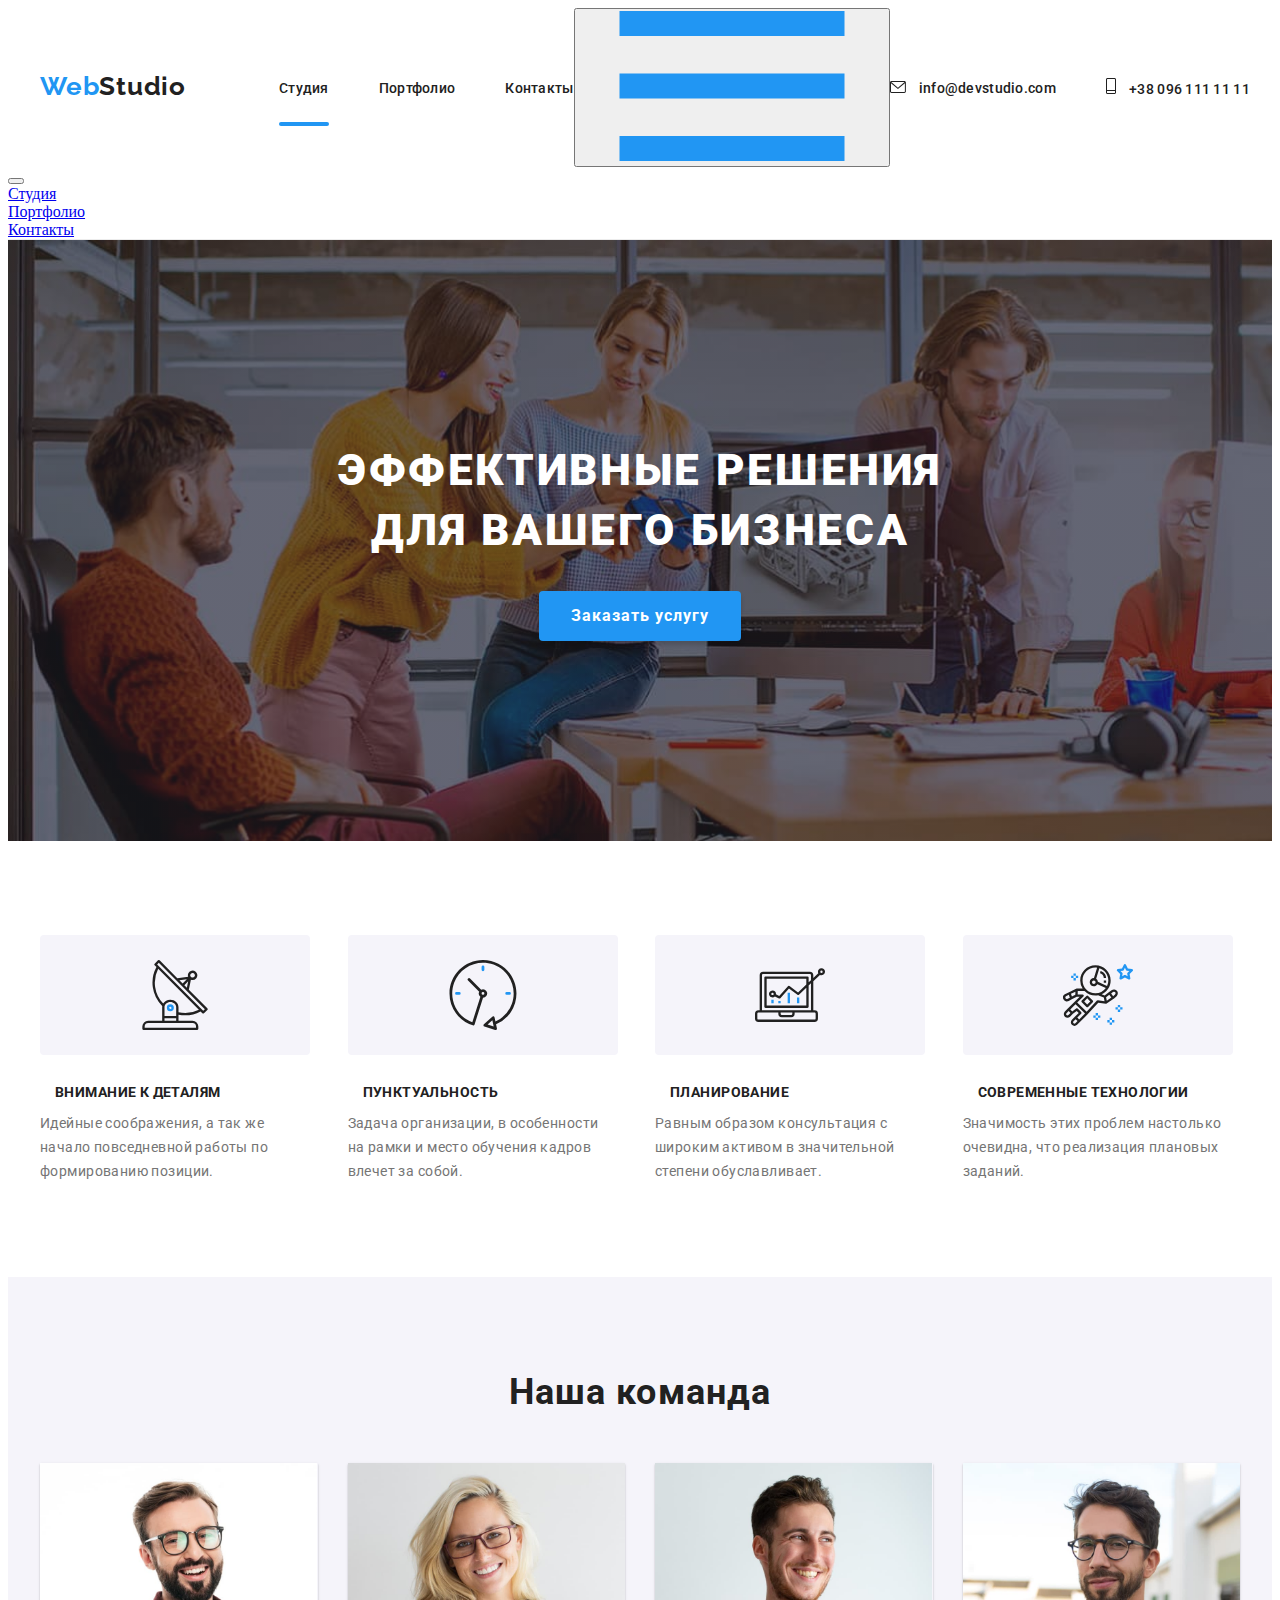
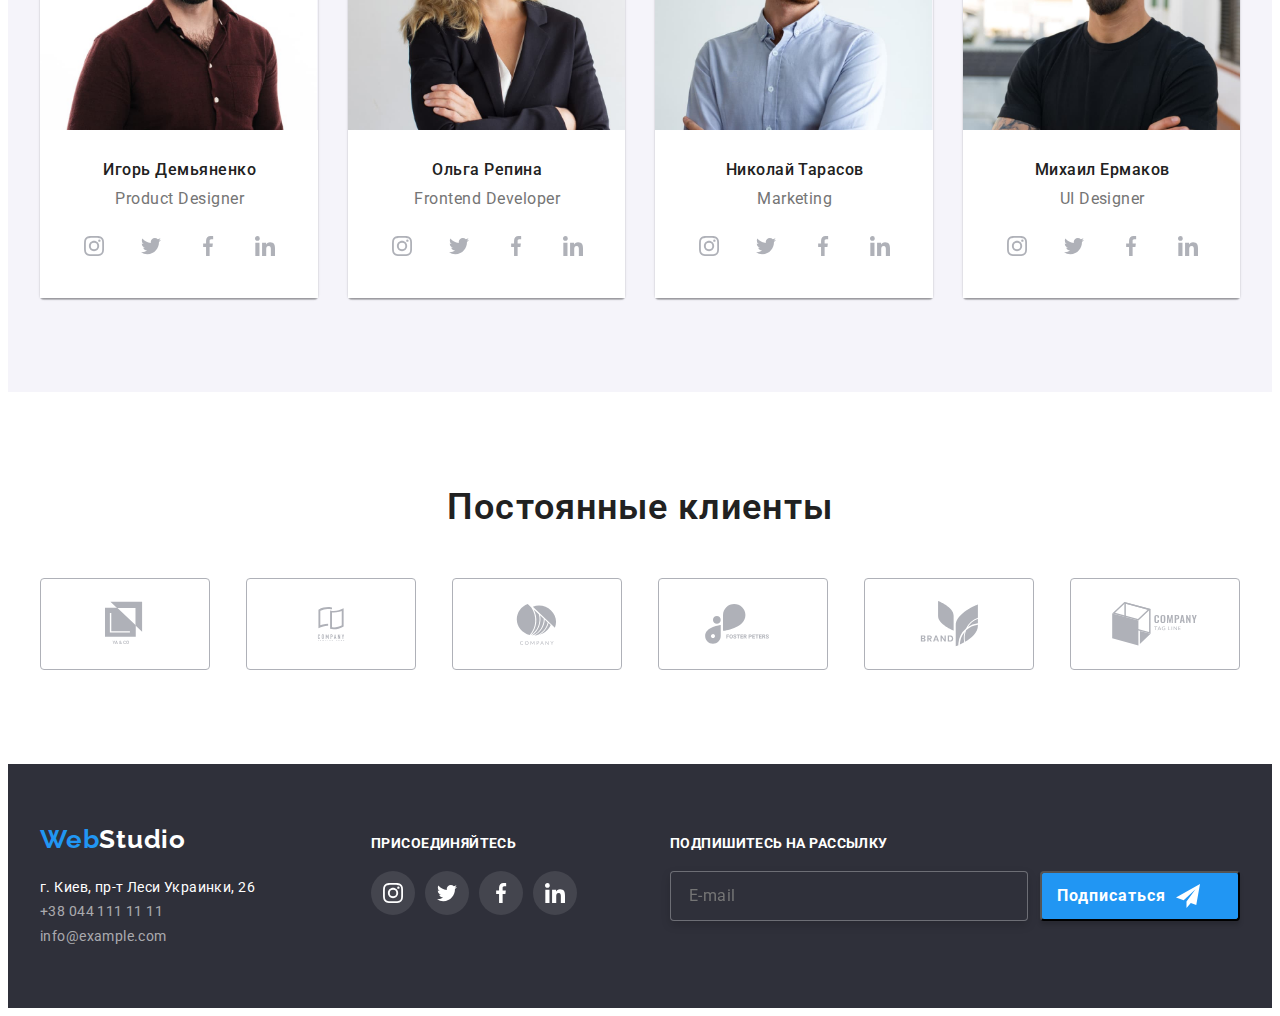
==== commit 3d757991: "dz8" ====
--- a/index.html
+++ b/index.html
@@ -39,7 +39,7 @@
             </nav>
             <button class="burger-btn">
                 <svg class="burger-btn_icon">
-                    <use href=""></use>
+                    <use href="./image/for-sprite/sprite.svg#icon-menu_24px"></use>
                 </svg>
             </button>
                 <ul class="menu__list list">
@@ -60,6 +60,27 @@
                         </a>
                     </li>
                 </ul>
+        </div>
+        <div class="mobile-menu">
+            <div class="conteiner mobile-menu__conteiner">
+                <button class="close-btn mobile-menu__close-btn">
+                    <cvg class="close-btn__icon">
+                        <use href="./image/for-sprite/sprite.svg#icon-close-btn"></use>
+                    </cvg>
+                </button>
+                <ul class="nav-list list">
+                    <li class="nav-list__item"link>
+                        <a href="nav-list__">Студия</a>
+                    </li>
+                    <li class="nav-list__item"link>
+                        <a href="nav-list__">Портфолио</a>
+                    </li>
+                    <li class="nav-list__item"link>
+                        <a href="nav-list__">Контакты</a>
+                    </li>
+
+                </ul>
+            </div>
         </div>
     </header>
     <main>
